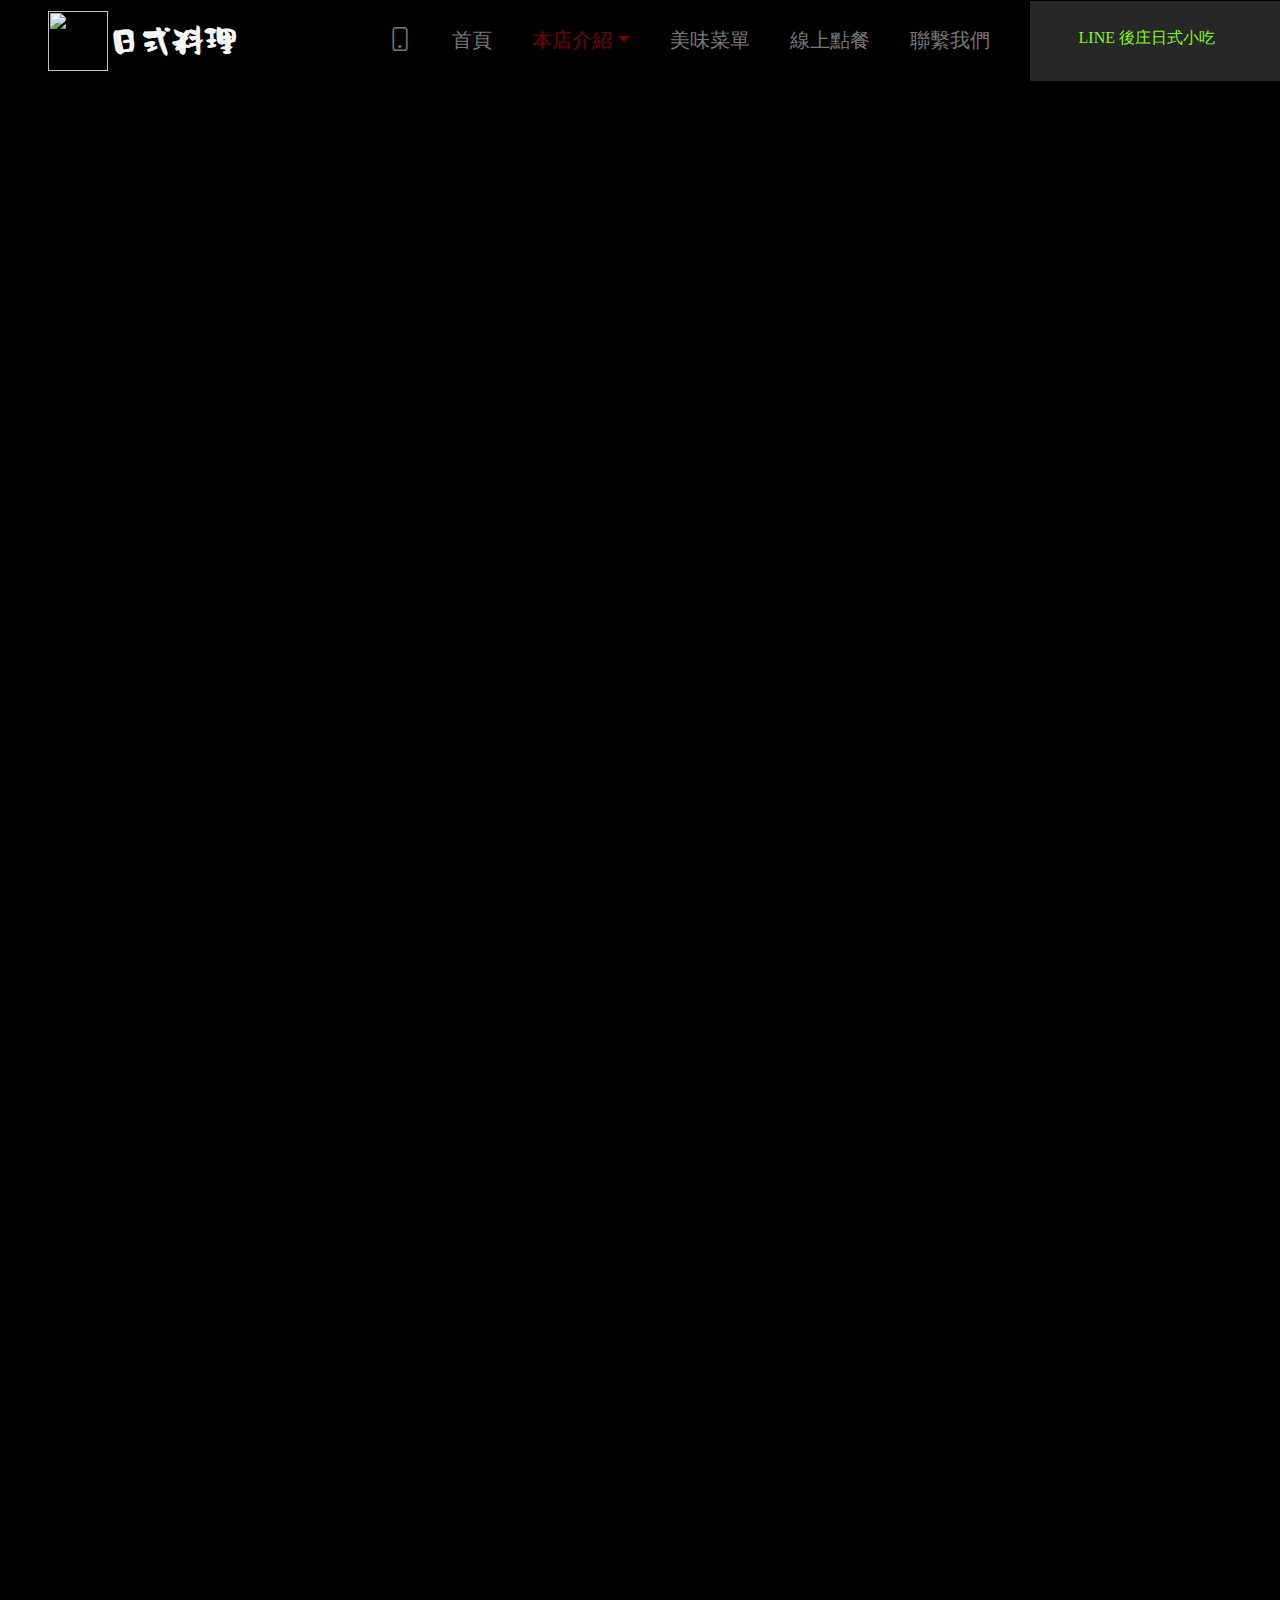
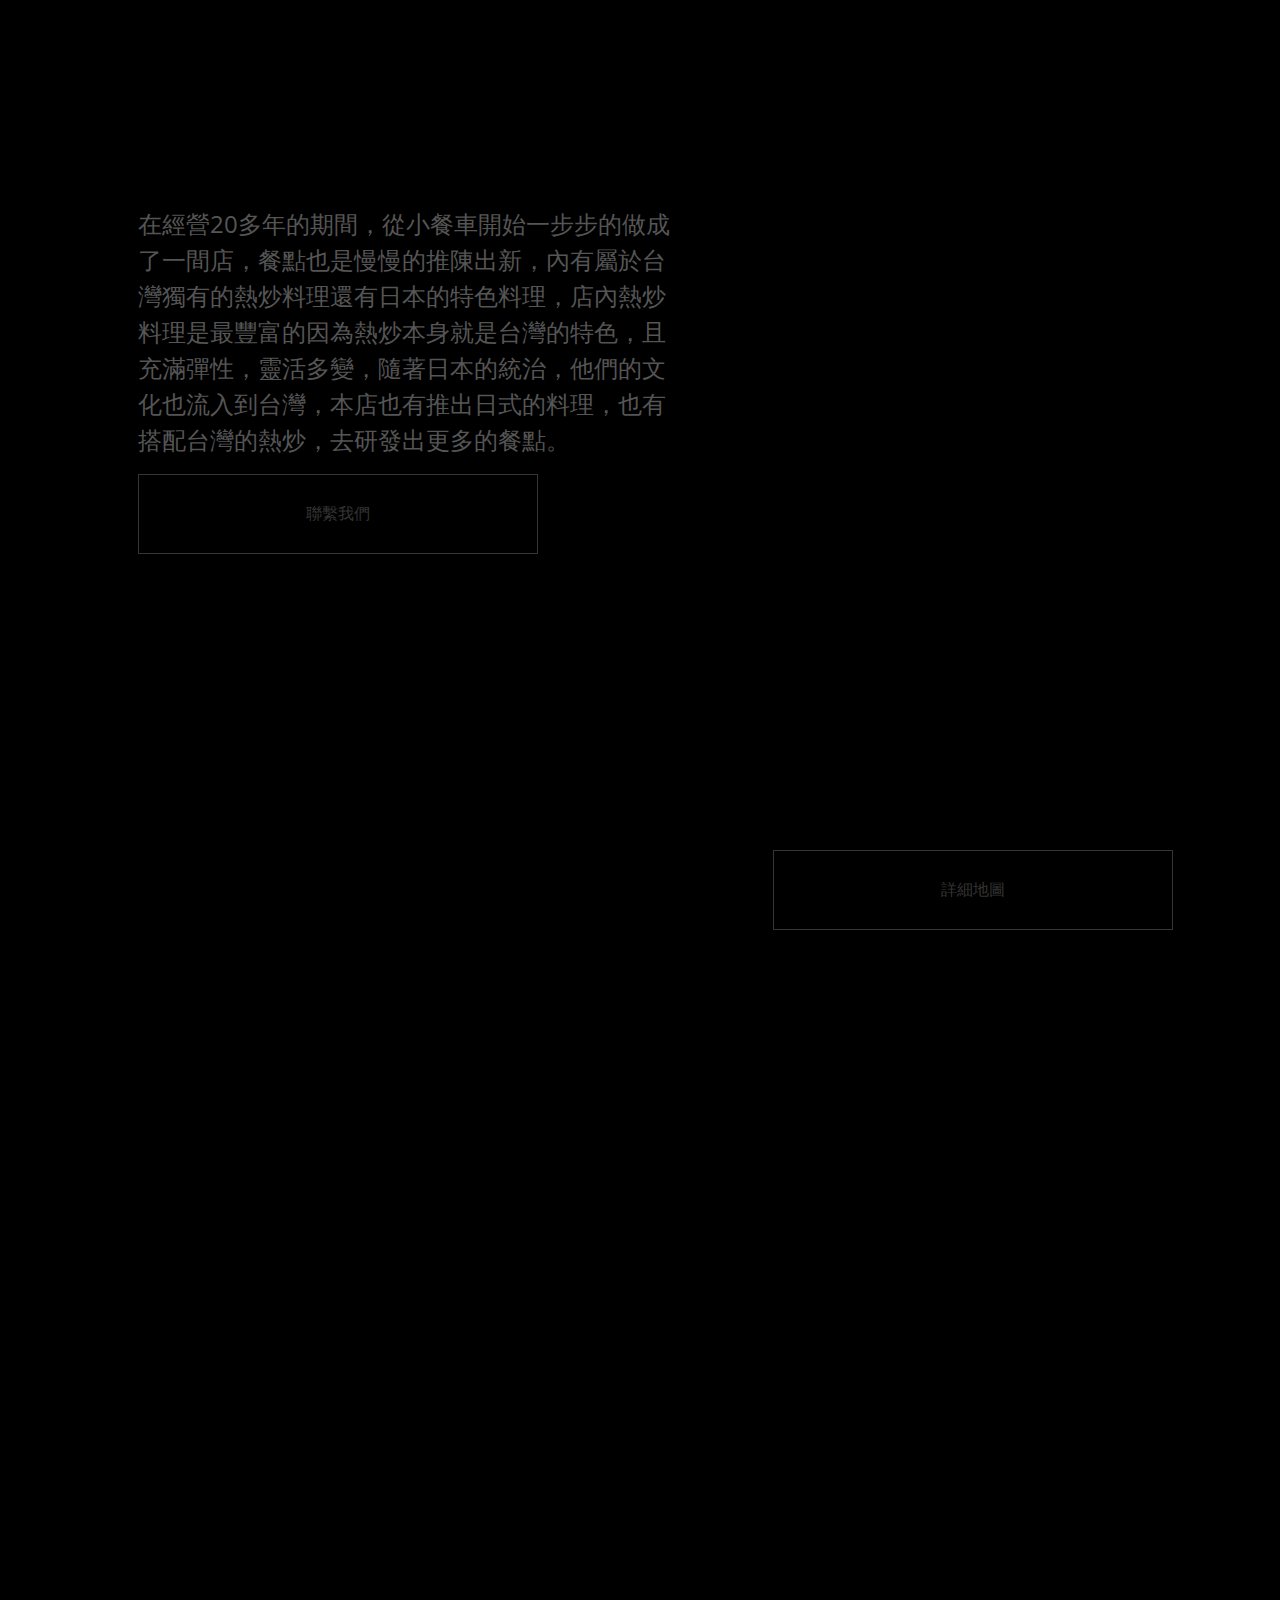
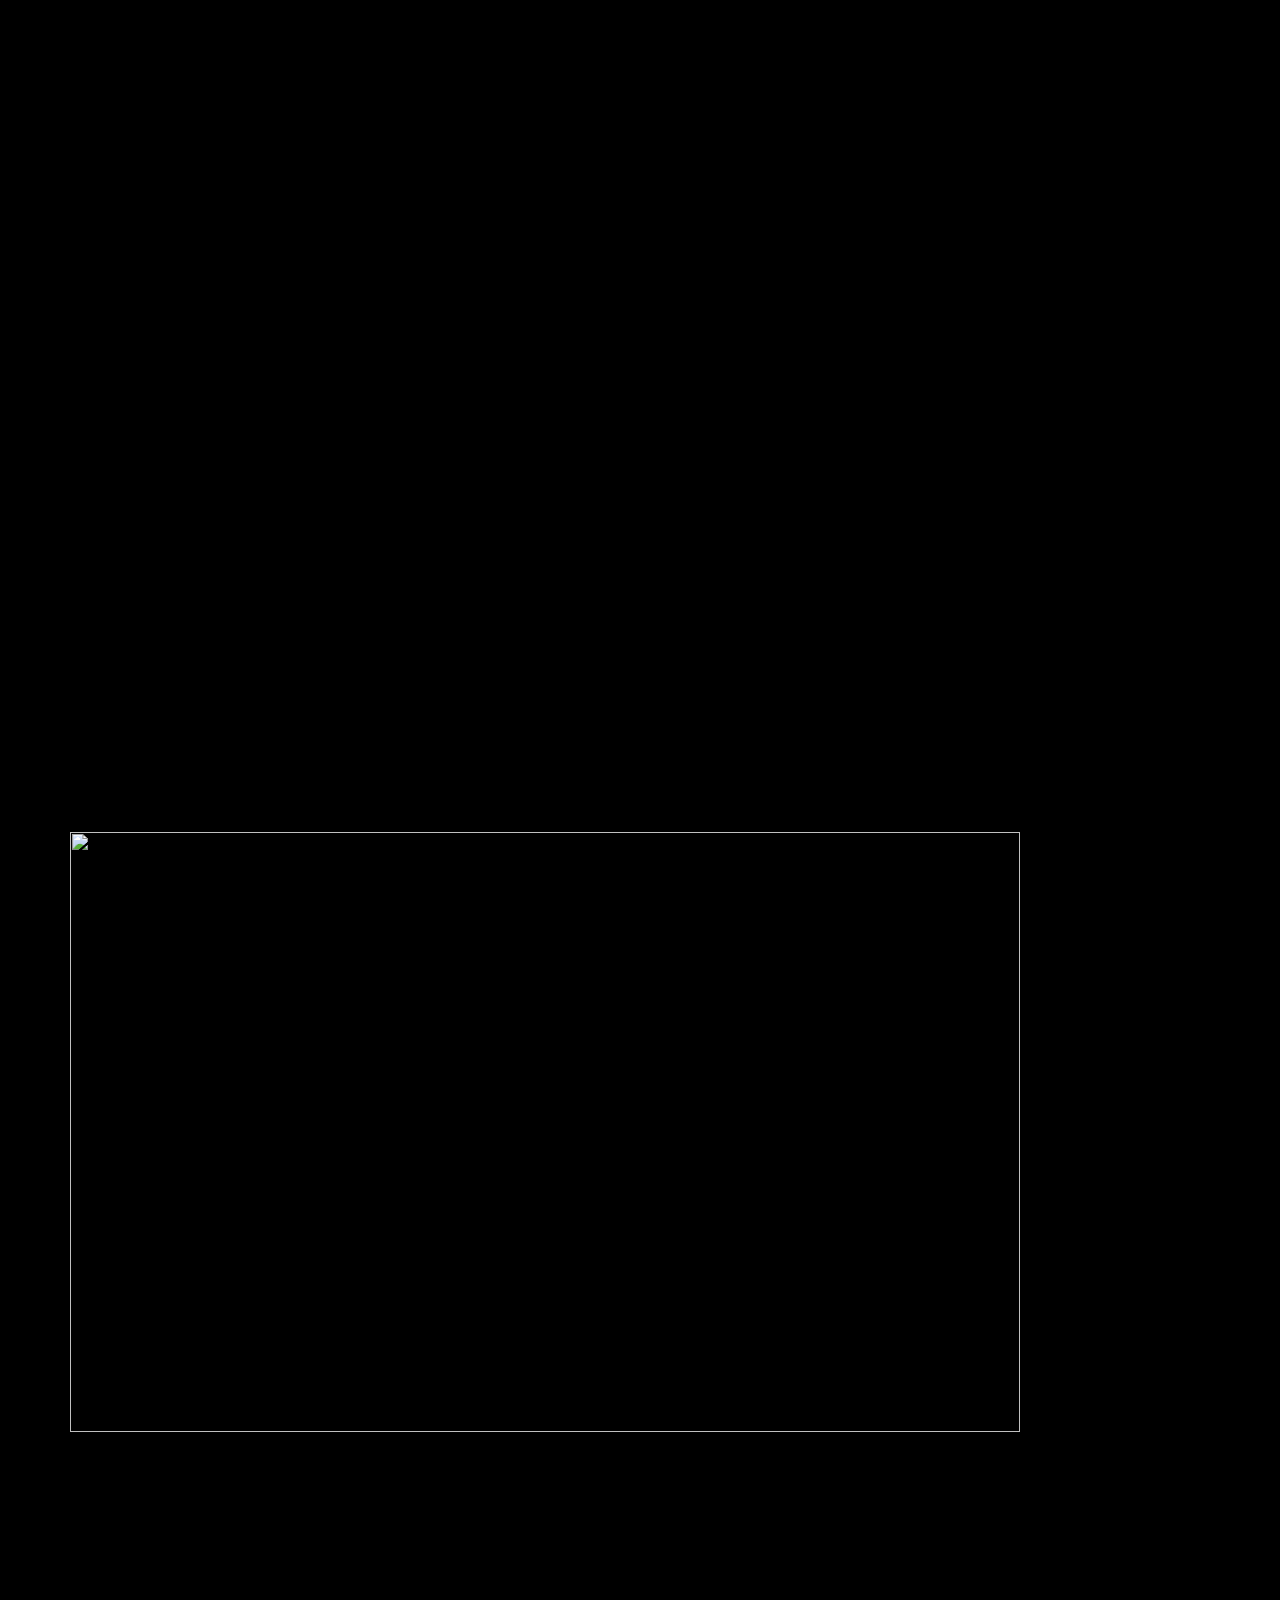
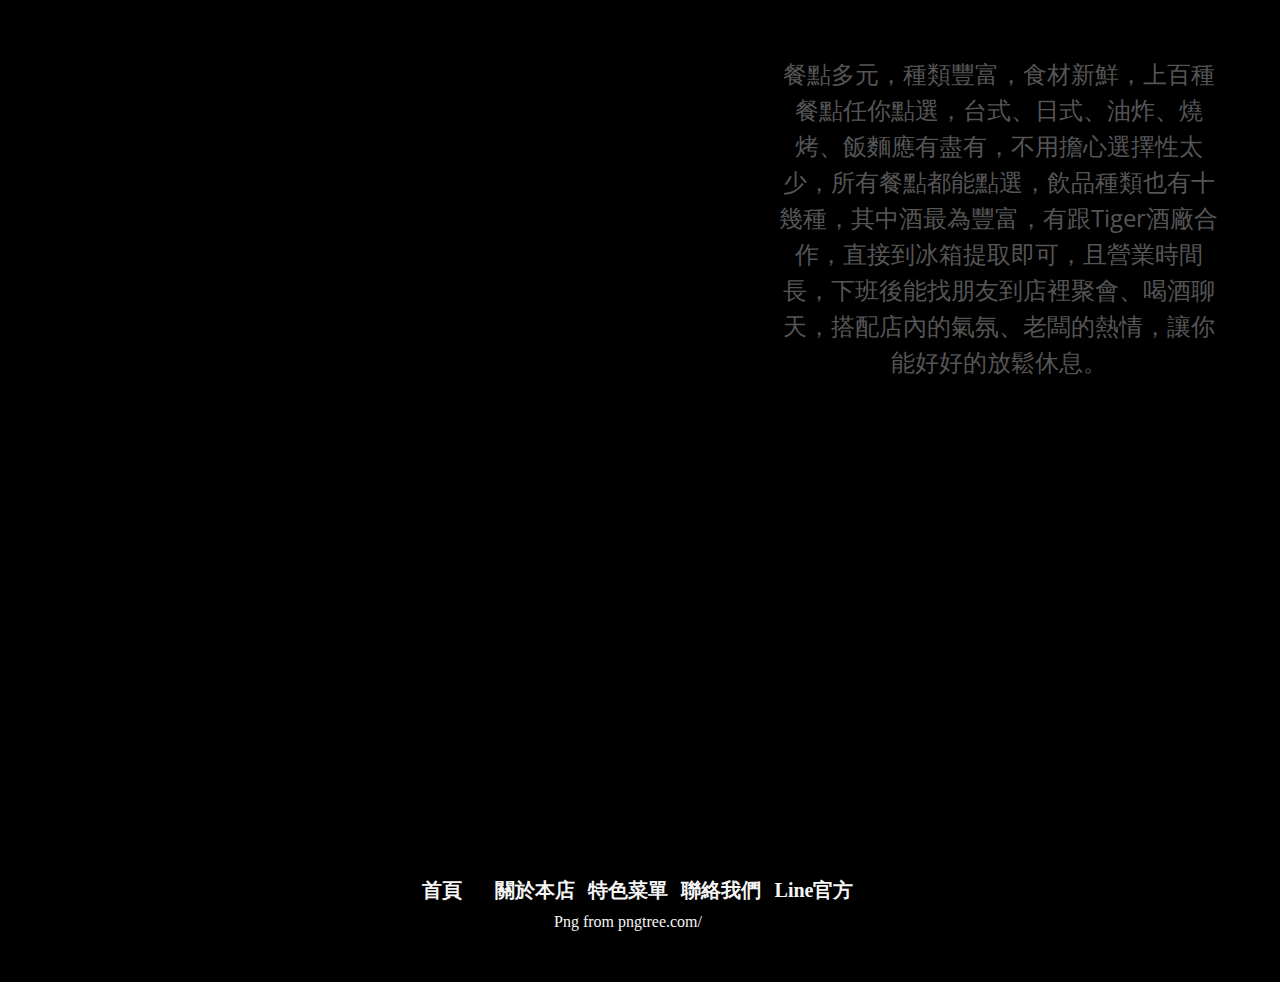
==== about.html @ 76f4bc2b "Add files via upload" ====
<!DOCTYPE html>
<html lang="en">

<head>
    <meta charset="utf-8">
    <title>後庄日式料理</title>
    <meta content="width=device-width, initial-scale=1.0" name="viewport">
    <meta content="" name="keywords">
    <meta content="" name="description">

    <!-- Google Web Fonts -->
    <link rel="preconnect" href="https://fonts.googleapis.com">
    <link rel="preconnect" href="https://fonts.gstatic.com" crossorigin>
    <link
        href="https://fonts.googleapis.com/css2?family=Open+Sans:wght@400;500&family=Roboto:wght@500;700;900&display=swap"
        rel="stylesheet">

    <!-- Icon Font Stylesheet -->
    <link href="https://cdn.jsdelivr.net/npm/bootstrap-icons@1.4.1/font/bootstrap-icons.css" rel="stylesheet">
    <link href="https://unpkg.com/aos@2.3.1/dist/aos.css" rel="stylesheet">

    <!-- Libraries Stylesheet -->
    <link href="lib/animate/animate.min.css" rel="stylesheet">
    <link href="lib/owlcarousel/assets/owl.carousel.min.css" rel="stylesheet">
    <link href="lib/lightbox/css/lightbox.min.css" rel="stylesheet">

    <!-- Customized Bootstrap Stylesheet -->
    <link href="css/bootstrap.min.css" rel="stylesheet">

    <!-- Template Stylesheet -->
    <link href="css/style.css" rel="stylesheet">
</head>

<body class="bg-dark">
    <!-- Spinner Start -->

    <nav class="navbar navbar-expand-lg bg-dark navbar-light sticky-top p-0 animate__animated animate__fadeIn"
        style="position: sticky; top: 0; z-index:999;  width: 100%;">
        <a href="index.html" class="navbar-brand d-flex align-items-center px-4 px-lg-5">
            <img class="logo" src="img/logo.PNG" alt="">
            <h2 class="m-0 text-light izfont">日式料理</h2>
        </a>
        <button type="button" class="navbar-toggler me-4" data-bs-toggle="collapse" data-bs-target="#navbarCollapse">
            <span class="navbar-toggler-icon"></span>
        </button>
        <div class="collapse navbar-collapse" id="navbarCollapse">
            <div class="navbar-nav ms-auto p-4 p-lg-0">
                <a href="javascript://"
                    onclick="window.open('about.html','_blank','top=100,left=200,width=390,height=700')"
                    class="nav-item nav-link phone-fonts" style="font-size: 1.5rem; margin-top: -4px;"><i
                        class="bi bi-phone"></i></a>
                <a href="index.html" class=" nav-link offont">首頁</a>
                <div class="nav-item dropdown">
                    <a href="about.html" class="nav-link active dropdown-toggle offont"
                        data-bs-toggle="dropdown">本店介紹</a>
                    <div class="dropdown-menu fade-up m-0">
                        <a href="#history" class="dropdown-item  offont">歷史/時間</a>
                        <hr>
                        <a href="#discribe" class="dropdown-item  offont">本店介紹</a>
                    </div>
                </div>
                <a href="food.html" class="nav-link offont">美味菜單</a>
                <a href="olmenu.html" class="nav-item nav-link offont">線上點餐</a>
                <a href="contact.html" class="nav-link offont">聯繫我們</a>
            </div>
            <a target="_blank" href="https://liff.line.me/1645278921-kWRPP32q/?acco untId=495uwaus"
                class="btn btn-primary py-4 px-lg-5 d-none d-lg-block offont" style="color: chartreuse;">LINE 後庄日式小吃<i
                    class="fa fa-arrow-right ms-3" style="color: chartreuse;"></i></a>
        </div>
    </nav>
    <!-- Page Header End -->
    <!-- Page Header Start -->
    <div class="container-fluid page-header animate__animated animate__fadeIn"
        style="background-image:    url(img/a-bg.png); background-attachment: fixed; height: 100vh;">
        <div class="container col-12 ">
            <div class="row con-logo justify-content-center">
                <img class="col-12 animate__animated animate__fadeIn animate__delay-1s toplogo" src="img/a-logo.png"
                    alt="">
            </div>
        </div>
    </div>
    <!-- Page Header End -->


    <div class="container-fluid col-12 a-bg1 " id="history">
        <div class="col-4 position-relative">
            <h1 class="text-light offont a-sec1" data-aos="fade-up" data-aos-delay="00" data-aos-duration="1000">歷史/地理
            </h1>
            <img src="img/sec2-h2.png" class="a-img1" alt="" data-aos="fade-up" data-aos-delay="400"
                data-aos-duration="1000">
        </div>
    </div>
    <div class="container-fluid col-12 a-bg0">
        <div class="container-fluid a-box1">
            <div class="col-lg-5 col-md-12 ">
                <img class="position-relative a-sec2" src="img/sec3-h3.png" alt="">
                <div class="boxset">
                    <p class="a-p1 ">
                        在經營20多年的期間，從小餐車開始一步步的做成了一間店，餐點也是慢慢的推陳出新，內有屬於台灣獨有的熱炒料理還有日本的特色料理，店內熱炒料理是最豐富的因為熱炒本身就是台灣的特色，且充滿彈性，靈活多變，隨著日本的統治，他們的文化也流入到台灣，本店也有推出日式的料理，也有搭配台灣的熱炒，去研發出更多的餐點。
                    </p>
                </div>
                <div class="a-btn1 ">
                    <a class="btn btn-outline-dark py-2" href="contact.html">聯繫我們</a>
                </div>
            </div>
            <div class=" col-lg-7 col-md-12 ">
                <div class="boxset">
                    <img class="a-img2 " src="img/sec3-img.jpg" alt="">
                </div>
            </div>
        </div>
        <div class="container-fluid col-lg-10 d-lg-flex a-box2">
            <div class="col-lg-7 col-md-12 ">
                <iframe class="a-map"
                    src="https://www.google.com/maps/embed?pb=!1m18!1m12!1m3!1d3660.1936957942753!2d120.45808761471329!3d23.453476684736486!2m3!1f0!2f0!3f0!3m2!1i1024!2i768!4f13.1!3m3!1m2!1s0x346e946d1898ee67%3A0xe53183abf080f490!2z5b6M5bqE5rW36a6u5pel5byP5bCP5ZCD!5e0!3m2!1szh-TW!2stw!4v1647160471283!5m2!1szh-TW!2stw"
                    frameborder="0" allowfullscreen="" aria-hidden="false" tabindex="0"></iframe>
            </div>
            <div class="col-lg-4 col-md-12 px-lg-5 ">
                <img class="position-relative a-sec3" src="img/sec4-0-h2.png" alt="">
                <img class="position-relative a-img3 py-lg-5  py-md-2" src="img/sec4-item.png" alt="">
                <div class="a-btn1">
                    <a class="btn btn-outline-dark py-2" target="_blank"
                        href="https://www.google.com/maps?ll=23.449319,120.447328&z=17&t=m&hl=zh-TW&gl=TW&mapclient=embed&cid=16515126083041948816">詳細地圖</a>
                </div>
            </div>
        </div>
    </div>
    <div class="container-fluid a-bg2" id="discribe">
        <div class="col-4 position-relative">
            <h1 class="text-light offont a-sec1" data-aos="fade-up" data-aos-delay="00" data-aos-duration="1000">本店介紹
            </h1>
            <img src="img/sec4-h2.png" class="a-img1" data-aos="fade-up" data-aos-delay="400" data-aos-duration="1000">
        </div>
    </div>
    <center>
        <div class="container-fluid col-12 a-bg01">
            <div class="container  d-flex a-box3">
                <div class="col-10  d-flex" align="center">
                    <img class="col-7 a-img4" src="img/14850.jpg" alt="">
                    <img class="col-2 a-sec4" src="img/sec5-h2.png" alt="">
                </div>
            </div>
            <div class="container-fluid col-lg-12 justify-content-center  a-box4 ">
                <div class="col-lg-7 col-md-12">
                    <div class="boxset">
                        <img class="a-img5" src="img/sec3-img-2.jpg" alt="">
                    </div>
                </div>
                <div class="col-lg-5 col-md-12 ">
                    <img class=" position-relative a-sec5" src="img/sec6-h2.png" alt="">
                    <p class=" position-relative a-p2">
                        餐點多元，種類豐富，食材新鮮，上百種餐點任你點選，台式、日式、油炸、燒烤、飯麵應有盡有，不用擔心選擇性太少，所有餐點都能點選，飲品種類也有十幾種，其中酒最為豐富，有跟Tiger酒廠合作，直接到冰箱提取即可，且營業時間長，下班後能找朋友到店裡聚會、喝酒聊天，搭配店內的氣氛、老闆的熱情，讓你能好好的放鬆休息。
                    </p>
                </div>
            </div>
        </div>
    </center>
    <!-- Team End -->


    <!-- Footer Start -->
    <div class="container-fluid  bg-dark">
        <div class="container py-5 ">
            <div class="col-lg-12 row justify-content-center">
                <img class="pb-5 " src="img/footerlogo.png" style="width:300px;" alt="">
                <div class="footer-text g-0">
                    <h1 class="text-center offont col-lg-2" style="font-size:1.25rem"><a class="text-light"
                            href="index.html">首頁</a>
                    </h1>
                    <h1 class="text-center offont col-lg-2" style="font-size:1.25rem"><a class="text-light"
                            href="index.html">關於本店</a>
                    </h1>
                    <h1 class="text-center offont col-lg-2" style="font-size:1.25rem"><a class="text-light"
                            href="index.html">特色菜單</a>
                    </h1>
                    <h1 class="text-center offont col-lg-2" style="font-size:1.25rem"><a class="text-light"
                            href="index.html">聯絡我們</a>
                    </h1>
                    <h1 class="text-center offont col-lg-2" style="font-size:1.25rem"><a class="text-light"
                            href="index.html">Line官方</a></h1>
                </div>
                <a class="text-center text-light offont" href='https://pngtree.com/'>Png from pngtree.com/</a>
            </div>
        </div>
    </div>
    </div>
    <!-- Footer End -->


    <!-- Back to Top -->


    <!-- JavaScript Libraries -->
    <script src="https://code.jquery.com/jquery-3.4.1.min.js"></script>
    <script src="https://cdn.jsdelivr.net/npm/bootstrap@5.0.0/dist/js/bootstrap.bundle.min.js"></script>
    <script src="lib/wow/wow.min.js"></script>
    <script src="lib/easing/easing.min.js"></script>
    <script src="lib/waypoints/waypoints.min.js"></script>
    <script src="lib/counterup/counterup.min.js"></script>
    <script src="lib/owlcarousel/owl.carousel.min.js"></script>
    <script src="lib/isotope/isotope.pkgd.min.js"></script>
    <script src="lib/lightbox/js/lightbox.min.js"></script>
    <script src="https://unpkg.com/aos@2.3.1/dist/aos.js"></script>

    <!-- Template Javascript -->
    <script>
        AOS.init();
    </script>
    <script src="js/main.js"></script>
    </div>
</body>

</html>
---- css/style.css ----
/* Font **/

.offont {
    font-family: 'otsutome';
}

.izfont {
    font-family: 'izakaya';
}

.syfont {
    font-family: 'siyuan';
}


@font-face {
    font-family: 'otsutome';
    src: url(../font/OtsutomeFont_Ver3.ttf);
}

@font-face {
    font-family: 'izakaya';
    src: url(../font/Izakaya.ttf);
}

@font-face {
    font-family: 'siyuan';
    src: url(/font/NotoSerifTC-Bold.otf);
}

.toplogo{
    width: 350px;
}

.discribe {
    font-size: larger;
}


/* Template CSS **/


:root {
    --primary: #955807;
    --light: #ffffff;
    --dark: #000000;
    --darkred: #760101;
    --red: #d10000;
    --gray: #777777;
    --lightgray: #cacaca;
}

.fw-medium {
    font-weight: 500 !important;
}

.fw-bold {
    font-weight: 700 !important;
}

.fw-black {
    font-weight: 900 !important;
}

/* meals */
.fooditem{
    margin: 8px 5px;
    border-radius: 25px;
    box-shadow: 5px 5px 5px;
    width: 250px;
    height: 90px;
    background-color: #3a3a3a;
}
.meals{
    display: flex;
    justify-content: space-around;
    padding: 8px 5px 0 5px;
}
.btnitem{
    justify-content: center;
}
/*** logo ***/

.logo {
    width: 60px;
    height: 60px;
}
.con-logo{
    padding: 200px;
}

@media (max-width:992px) {
    .con-logo{
        padding:100px 0;
    }
    .toplogo{
        width: 250px;
    }
    
}


/*** Navbar ***/
.btn{
    padding: 0;
}


.navbar-light .navbar-nav .nav-link {
    margin-right: 40px;
    padding: 25px 0;
    color: #FFFFFF;
    font-size: 20px;
    font-weight: 500;
    text-transform: uppercase;
    outline: none;
}

.navbar-light .navbar-nav .nav-link:hover,
.navbar-light .navbar-nav .nav-link.active {
    color: var(--darkred);
}

@media (max-width: 991.98px) {
    .navbar-light .navbar-nav .nav-link {
        margin-right: 0;
        padding: 10px 0;
    }

    .navbar-light .navbar-nav {
        border-top: 1px solid #EEEEEE;
    }
}

.navbar-light .navbar-brand,
.navbar-light a.btn {
    height: 80px;
    z-index: 999999999;
}

.navbar-light .navbar-nav .nav-link {
    color: var(--gray);
    font-weight: 500;
}

.navbar-light.sticky-top {
    top: -100px;
    transition: .5s;
}

@media (min-width: 992px) {
    .navbar .nav-item .dropdown-menu {
        display: block;
        border: none;
        margin-top: 0;
        top: 150%;
        opacity: 0;
        visibility: hidden;
        transition: .5s;
    }

    .navbar .nav-item:hover .dropdown-menu {
        top: 100%;
        visibility: visible;
        transition: .5s;
        opacity: 1;
    }
}


/*** Header ***/

.page-header {
    background: linear-gradient(rgba(53, 53, 53, .7), rgba(53, 53, 53, .7)), url(..img/carousel-1.jpg) center center no-repeat;
    background-size: cover;
}

.breadcrumb-item+.breadcrumb-item::before {
    color: var(--light);
}


/*** Section Title ***/


.section-title.text-start h1 {
    padding-left: 0;
}

.i-secbg1{
    min-height:600px; 
    background-image: url(../img/about00.png);
    background-size: cover;
    background-attachment: fixed;
}
.i-h1{
    font-size: 7rem;
}

.i-sec-h1-1{
    position: absolute;
    bottom: -1000px;
    right: 50%;
    font-size: 25px; 
    width: 600px;
}

.i-sec-h1-2{
    position: absolute; bottom: -1600px; right: 0px; font-size: 25px; width: 600px;
}

.i-box1{
   width: 600px; 
   height: 400px;
   position: absolute;
   bottom: 9%; left: 15%;
}

.i-img-bg{
    width: 600px;
    position: absolute;
    bottom: -1400px;
    right: 0%;
}

.i-box2{
    width: 650px;
    position: absolute;
    top: -5%;
    left: 10%;
}
.i-p1 >h2{
    font-size:1.5rem;
    width: 600px;
}
.i-img-2{
    width: 500px;
    position: absolute;
    bottom: -1800px;
    left: 0%;
}

.i-img-bg1{
    width: 600px;  position: absolute; bottom: -1800px; left: -10%;
}
.newsbox{
    margin-right: 50px;
}
.i-linep{
    font-size: 25px;
}

/*** index ***/
@media (max-width: 992px) {
    #menu {
        background-color: #000000;
        background-image: url(../img/menu.png);
        background-position: center;
        background-repeat: no-repeat;
        height: 1800px;
    }
    .newsbox{
        margin-right:10px;
    }
    .i-h1{
        font-size: 4rem;
    }
    .i-sec-h1-1{
        position: absolute;
        bottom: -1000px;
        font-size: 18px; 
        width:280px;
        right: 0px;
    }

    .i-sec-h1-2{
        position: absolute; bottom: -1350px; right: 0px; font-size: 18px; width: 600px;
    }
    .i-img-bg{
        width: 600px;
        position: absolute;
        bottom: -1200px;
        right: 0%;
    }
    
    .i-box1{
        width: 400px;
        height: 200px;
        position: absolute; 
        top: 22%; left: 0%;
    }
    .i-box2{
        width: 400px;
        height: 200px;
        position: absolute; 
        top: -5%; left: 0%;
    }
    .i-secbg1{
        min-height:300px; 
        background-image: url(../img/about00.png);
        background-size: cover;
        background-attachment: fixed;
    }
    .i-p1  {
        text-align: center;
    }

    .i-linep{
        font-size: 18px;
    }

.i-img-bg1{
    width: 600px;  position: absolute; bottom: -1700px; left: -10%;
}

    .i-img-2{
        width: 500px;
        position: absolute;
        bottom: -1700px;
        left: 0%;
    }
    

    .i-p1 >h2 {
        font-size:1rem;
        line-height: 30px;
        width: 310px;;
    }
}

@media (min-width: 992px) {
    .container.about {
        max-width: 100% !important;
    }

    .about-text {
        padding-right: calc(((100% - 960px) / 2) + .75rem);
    }
}

@media (min-width: 1200px) {
    .about-text {
        padding-right: calc(((100% - 1140px) / 2) + .75rem);
    }
}

@media (min-width: 1400px) {
    .about-text {
        padding-right: calc(((100% - 1320px) / 2) + .75rem);
    }
}


/* linerobot */

.linelogo {
    width: 200px;
    height: 200px;
    border-radius: 40px;
    position: absolute;
    top: 50%;
    left: 40%;
}

@media (max-width: 992px) {
    .linelogo {
        width: 200px;
        height: 200px;
        border-radius: 40px;
        position: absolute;
        top: 40%;
        left: 20%;
    }
}


/*** Service ***/

#menu {
    background-color: #000000;
    background-image: url(../img/menu.png);
    background-position: center;
    background-repeat: no-repeat;
    height: 2000px;
}

.service-item img {
    transition: .5s;
}

.service-item:hover img {
    transform: scale(1.1);
}
.newscard{
       width: 250px; 
}

@media (max-width:992px) {
    img.pmenu {
        width: 40%;
    }
}


/*** Feature ***/

@media (min-width: 992px) {
    .container.feature {
        max-width: 100% !important;
        
    }


    @media (min-width: 1200px) {
        .feature-text {
            padding-left: calc(((100% - 1140px) / 2) + .75rem);
        }
    }

    @media (min-width: 1400px) {
        .feature-text {
            padding-left: calc(((100% - 1320px) / 2) + .75rem);
        }
    }

    /* NEWS */


    .btn >img {
        /* background-color: #ffffff;
    border-radius: 20px; */
        box-shadow: 5px 5px 10px #000;
        opacity: 50%;
        transition-duration: .4s;

    }

    .btn >img:hover {
        opacity: 100%;
        /* background-color: rgb(49, 49, 49); */
    }

    /*** Contact ***/

    @media (min-width: 992px) {
        .container.contact {
            max-width: 100% !important;
        }

        .contact-text {
            padding-left: calc(((100% - 960px) / 2) + .75rem);
        }
    }

    @media (min-width: 1200px) {
        .contact-text {
            padding-left: calc(((100% - 1140px) / 2) + .75rem);
        }
    }

    @media (min-width: 1400px) {
        .contact-text {
            padding-left: calc(((100% - 1320px) / 2) + .75rem);
        }
    }


    /*** Footer ***/

    .footer {
        background: black center center no-repeat;
        background-size: cover;
    }

    .footer .btn.btn-social {
        margin-right: 5px;
        width: 35px;
        height: 35px;
        display: flex;
        align-items: center;
        justify-content: center;
        color: var(--light);
        border: 1px solid #FFFFFF;
        transition: .3s;
    }

    .footer-text{
        display:flex;
        justify-content:center;
        padding:0 25%;
    }
    .footer-text >h1{
        color: rgb(255, 255, 255);
    }

    .footer .btn.btn-social:hover {
        color: var(--primary);
    }

    .footer .btn.btn-link {
        display: block;
        margin-bottom: 5px;
        padding: 0;
        text-align: left;
        color: #FFFFFF;
        font-size: 15px;
        font-weight: normal;
        text-transform: capitalize;
        transition: .3s;
    }

    .footer .btn.btn-link::before {
        position: relative;
        content: "\f105";
        font-family: "Font Awesome 5 Free";
        font-weight: 900;
        margin-right: 10px;
    }

    .footer .btn.btn-link:hover {
        color: var(--darkred);
        letter-spacing: 1px;
        box-shadow: none;
    }

    .footer .copyright {
        padding: 25px 0;
        font-size: 15px;
        border-top: 1px solid rgba(256, 256, 256, .1);
    }

    .footer .copyright a {
        color: var(--light);
    }

    .footer .copyright a:hover {
        color: var(--primary);
    }

    .center {
        display: block;
        margin-left: auto;
        margin-right: auto;
        width: 100%;
    }

    
}
/*** 線上點餐***/
.cartline{
    position: fixed;
    bottom: 0px;
    z-index: 999;
    width: 100%;
    height: 80px;
    background-color: #760101;
}
 
.sendbtn{
    border-radius: 5px;
    width: 20%;
    height: 65px;
    font-size: 1.25rem;
    margin: 8px 10px 5px 10px;
}
.tablebox, .phonebox{
    padding: 10px 0;
    justify-content: flex-end;
}
.tablebox >h1{
    margin: 10px  ;
}
.m-h1-1{
    font-size: 6rem;
}
.phonebox >h1{
    line-height: 60px;
    margin:2px  ;
}
.table_number,.phone_number{
    text-align:center;
    font-size: 1.25rem;
    margin: 5px 10px 5px 0;
    border: 0px;
    width: 60%;
    height: 50px;
    border-radius: 5px;
}

.menuamoubt {
    width: 80px;
    height: 35px;
    background-color: white;
    border-radius: 10px;
    text-align: center;
    font-size: 1.5rem;
}

.buybtn {
    width: 30px;
    height: 30px;
    background-color: #760101;
    border: none;
    border-radius: 25px;
    box-shadow: 0px 0px 4px rgb(175, 175, 175);
    margin: 0 10px;
}
@media (max-width:992px) {
    .m-h1-1{
        font-size: 4rem;
    }
    body{
        width: 100%;
    }
    .tablebox >h1{
        font-size: 1.8rem;
        margin:  12px 10px ;
    }
    .phonebox >h1{
        font-size: 1.8rem;
        margin:0px 6px ;
        padding: 0%;
        line-height: 35px;
    }
    .fooditem{
        display: flex;
        justify-content: space-between;
        margin: 8px 5px;
        border-radius: 25px;
        box-shadow: 5px 5px 5px;
        width: 400px;
        height: 70px;
        background-color: #3a3a3a;
    }
    .meals{
        display: flex;
        justify-content: flex-start;
        padding: 20px 5px 0 5px;
    }
    .table_number,.phone_number{
        text-align:center;
        font-size: 1.25rem;
        margin: 5px 10px 5px 0;
        border: 0px;
        width: 60%;
        height: 50px;
        border-radius: 5px;
    }
    
    .menuamoubt {
        width: 80px;
        height: 35px;
        background-color: white;
        border-radius: 10px;
        text-align: center;
        font-size: 1.5rem;
    }

    .buybtn {
        width: 30px;
        height: 30px;
        background-color: #760101;
        border: none;
        border-radius: 25px;
        margin: 0 10px;
    }
    .btnitem{
        margin: 20px  0 ;
    }
     
    .sendbtn{
        border-radius: 5px;
        width: 20%;
        height: 65px;
        font-size: 1.25rem;
        margin: 8px 10px 5px 10px;
    }
    
}
    

/* 本店介紹 */
.disc1{
    position: relative;
    top: 90px;
    left: 0;
    width: 325px;
}
.disc2{
    position: relative;
    left: -100px;
    top: 90px;
    width: 900px;
}

img.aboutpic1{
    margin-top:-30px;
    width: 900px;
    height: 600px;
}

img.aboutpic2{
    position: relative;
    bottom: 100px;
}


@media (max-width:992px) {
    .disc2{
        width: 200px;
    }
    
    img.aboutpic1{
        margin-top:-20px;
        width: 30px;
    }
}


/* about */
.a-bg0{
    background-image: url(../img/graymarble.png); height:1700px; width: 100%;
}
.a-bg01{
    background-image: url(../img/graymarble.png); height:1700px; width: 100%;
}
.a-bg1{
    background-image:url(../img/sec2-bg.jpg) ;height:600px;
}
.a-bg2{
    background-image:url(../img/sec3-bg.jpg) ;height:600px;
}
.a-sec1{
    font-size: 8rem; width: 600px; position: absolute; left:400px; top: 210px;}

.a-img1{
    position: absolute;
    left: 1200px;
    top: -120px;
}
.a-box1{
    display: flex;
    justify-content: center;
    padding: 200px 10% 0 10%;
}
.a-box4{
    display: flex;
    justify-content: center;
    padding: 200px 10% 0 10%;
}
.a-img5{
    width: 100%;
    
}
.a-box2{
    padding-top: 200px;
}
.a-box3{
    padding: 150px 0 0 0;
}
.a-sec2{
     width: 80%;   
}
.a-sec4{
    width:180px
    ;
}
.a-img2{
    width: 100%;
}
.a-img3{
    width: 120%;
}
.a-img4{
    width: 100%;
    height: 600px;
} 
.a-p1{
    width: 550px; font-size: 1.5rem;  
}
.a-p2{
    width: 450px; font-size: 1.5rem; position: absolute; top: 0px; left: 50px;
}
.a-map{
   object-fit: cover; width: 800px; height: 600px;
}
.a-btn1 >a{
    width: 400px;
    height: 80px;
    line-height: 60px;
}
@media (max-width:992px) {
    .a-bg0{
        background-image: url(../img/graymarble.png); height:1500px;;
    }
    .a-bg01{
        background-image: url(../img/graymarble.png); height:1000px;;
    }
    .boxset{
        display: flex;
        justify-content: center;
    }
    .a-sec1{
    font-size: 3rem; width: 300%; 
    position: absolute; 
    left:0px; top: 130px;
    }
    .a-img1{
        position: absolute;
        width: 100px;
        left: 250px;
        top: 20px;
    }
    .a-img4{
        width: 280px;
        height: 200px;
    }
    .a-sec4{
        width: 70px;
        height: 210px;
    }
    .a-bg1{
        background-image:url(../img/sec2-bg.jpg); height: 300px;
    }
    .a-bg2{
        background-image:url(../img/sec3-bg.jpg); height: 300px;
    }
    .a-box1{
        display:block;
        justify-content: center;
        align-items: center;
        padding: 50px 5% 0 5%;
    }
    .a-box2{
        padding-top: 80px;
    }
    .a-box3{
        padding-top: 100px;
    }
    .a-box4{
        display:block;
        justify-content: center;
        align-items: center;
        padding: 50px 5% 0 5%;
    }
    .a-sec2{
        width: 300px;   
    }
    .a-img2{
        width: 300px;
    }
    .a-img3{
        width: 100%;
    }
    .a-p1{
        width: 300px; font-size: 1rem;  
    }
    .a-btn1 >a{
        width: 300px;
        height: 60px;
        line-height: 40px;
        margin-bottom: 20px;
    }
    .a-btn1{
        display: flex;
        justify-content: center;
    }
    .a-map{
        object-fit: cover; width: 100%; height: 300px;
        display: flex;
        justify-content: center;
    }
    .a-sec3{
        width: 250px;  
    }
    .a-img5{
        width: 300px;
    }
    .a-sec5{
        margin-top: 20px;
        width: 300px;
        height: 120px; 
    }
    .a-p2{
        width: 300px; font-size: 1rem; top: 20px; left: 25px;
    }
}
/* food */
.f-h1-1{
    font-size: 8rem; width: 600px; position: absolute; right:10%; top: 25%;
}
.f-h1-2{
    font-size: 8rem; padding-top: 100px;
}
.f-img1{
    width: 450px; position: absolute; right:15%; top: 35%;
}
.f-box1{
    background-image: url(../img/f-bg1.png); height:800px ; width: 100%;
}
.f-box2{
    background-image: url(../img/f-bg2.png); height:600px ; width: 100%;
}
.f-box3{
    background-image: url(../img/graymarble.png); height:2300px ;
}
.f-box3-1{
    padding:150px 10% 0px 10%;
}
.f-box3-item{
    width: 100%; padding: 0% 5% 3% 5%; 
}
.item-width{
    width:25%;
}
@media (max-width:992px) {
    .f-h1-1{
        font-size: 4rem; width: 100%; position: absolute; top: 20%;  right:0%; text-align: center;
    }
    .f-h1-2{
        font-size: 4rem; padding-top: 50px;
    }
    .f-img1{
        width: 100%; position: absolute; right:0%; top: 25%;
    }
    .f-box1{
        background-image: url(../img/f-bg1.png); height:600px ; width: 100%;
    }
    .f-box2{
        background-image: url(../img/f-bg2.png); height:250px ; width: 100%;
    }
    .f-box3{
        background-image: url(../img/graymarble.png); height:600px ;
    }
    .f-box3-1{
        padding:5% 0% 0% 0%;
    }
    .f-box3-item{
        width: 100%; padding: 0%; 
    }
    
.item-width{
    width:50%;
}
/* contact */
.contact-box{
    width: 700px;
     height: 400px; 
     background-color: rgb(234, 234, 234)
    }  
    .line-contact{
        width:280px;
    }
    .tel-contact{
        width:280px;
    }
    .a-tel-contact{
        width: 90%;
    }
    
    @media (max-width:992px) {
        .contact-box{
            width: 400px;
             height: 300px; 
             background-color: rgb(234, 234, 234);
             display: table-column;
        }
    
        .contact-box >p{
            line-height:0;
        }
        .line-contact{
            width: 90%;
            
        }  
        .tel-contact{
            width: 100%;
        }
        .a-tel-contact{
            width: 90%;
        }
    }
}
.c-p {
    font-size: 1.5rem;
}
.c-h1-1{
    font-size: 7rem;
}
.c-h1-2{
    font-size: 7rem;
}
.c-map{
    width:100% ; height: 650px; object-fit: cover;
}
.c-img1{
    width: 600px; height: 550px;
}
.c-img2{
    margin-bottom: 5px;
    width: 75px;
    border-radius: 15px;
}
.c-logoset{
    padding-top: 200px;
}
.c-box{
    width:100%;
}
.footerlogo{
    width:300px;
}

.bttn >button{
    width: 100%;

}
@media (max-width:992px) {
    .newscard{
        width: 80px; 
    }
 
    .c-p {
        font-size: 1rem;
    }
    .c-h1-1{
        font-size: 4rem;
    }
    .c-h1-2{
        padding-top: 50px;
        font-size: 4rem;
    }
    .c-map{
        width:100% ; height: 400px; object-fit: cover;
    }
    .c-img1{
        width:95%;
        height: 350px;
    }
    .c-img2{
        margin: 0 5% 5px 5%;
        width: 45px;
        border-radius: 15px;
    }
    .c-box{
        padding-left: 25px;
        width:95vw;
    }
    .form-control {
        width: 100%;
    }
    .bttn >button{
        width: 100%;

    }
}
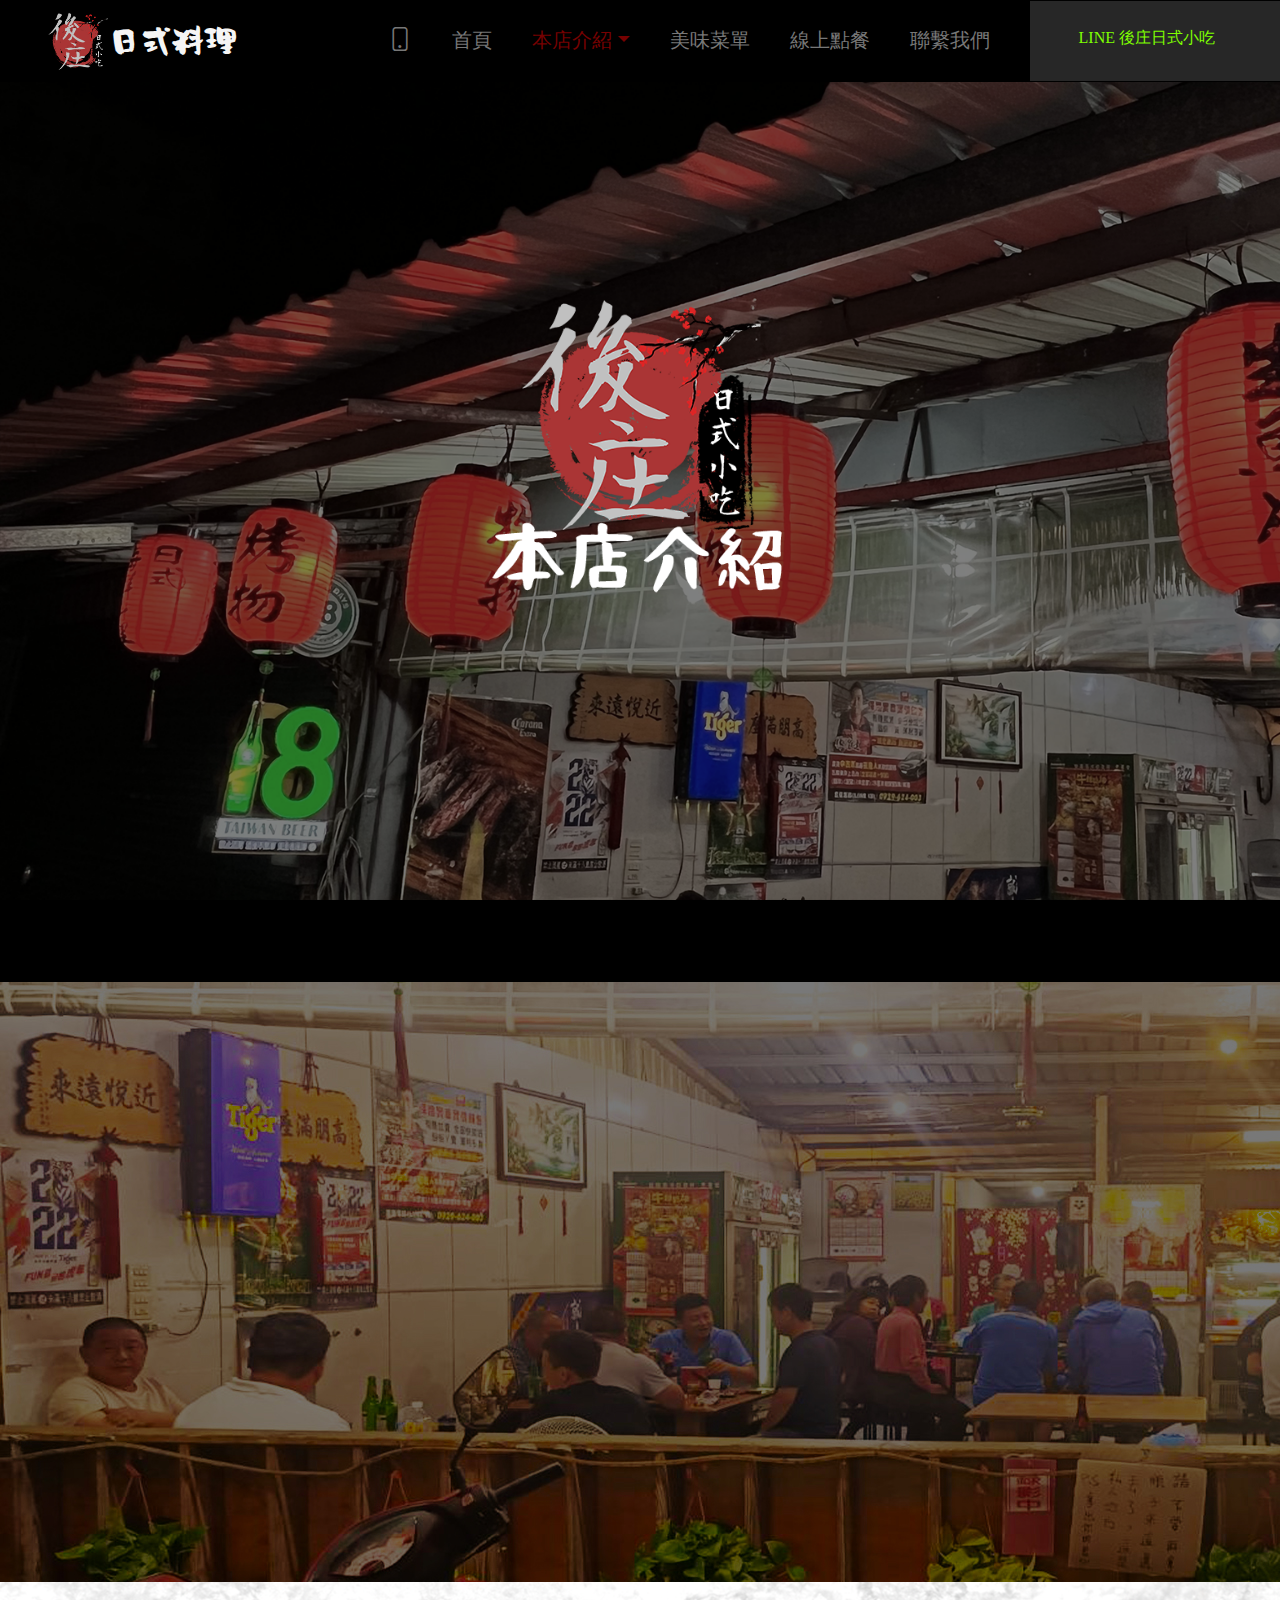
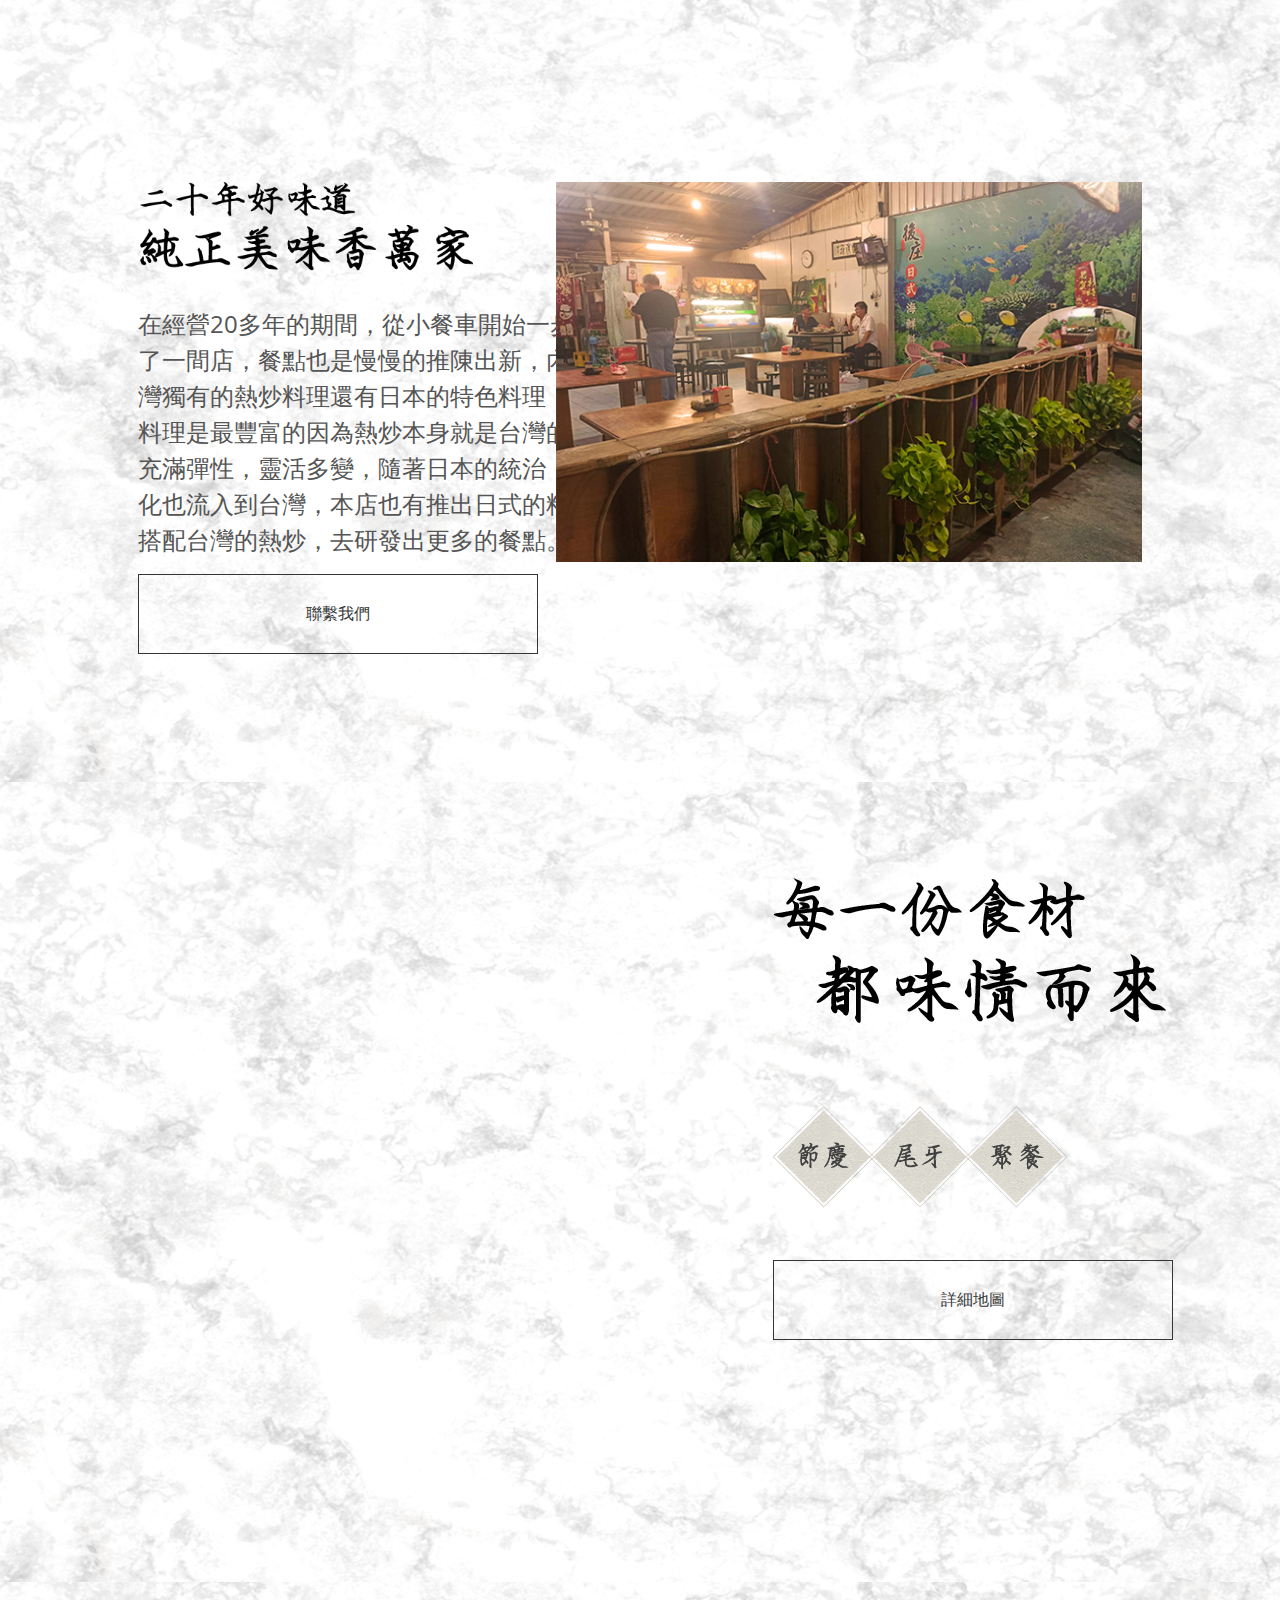
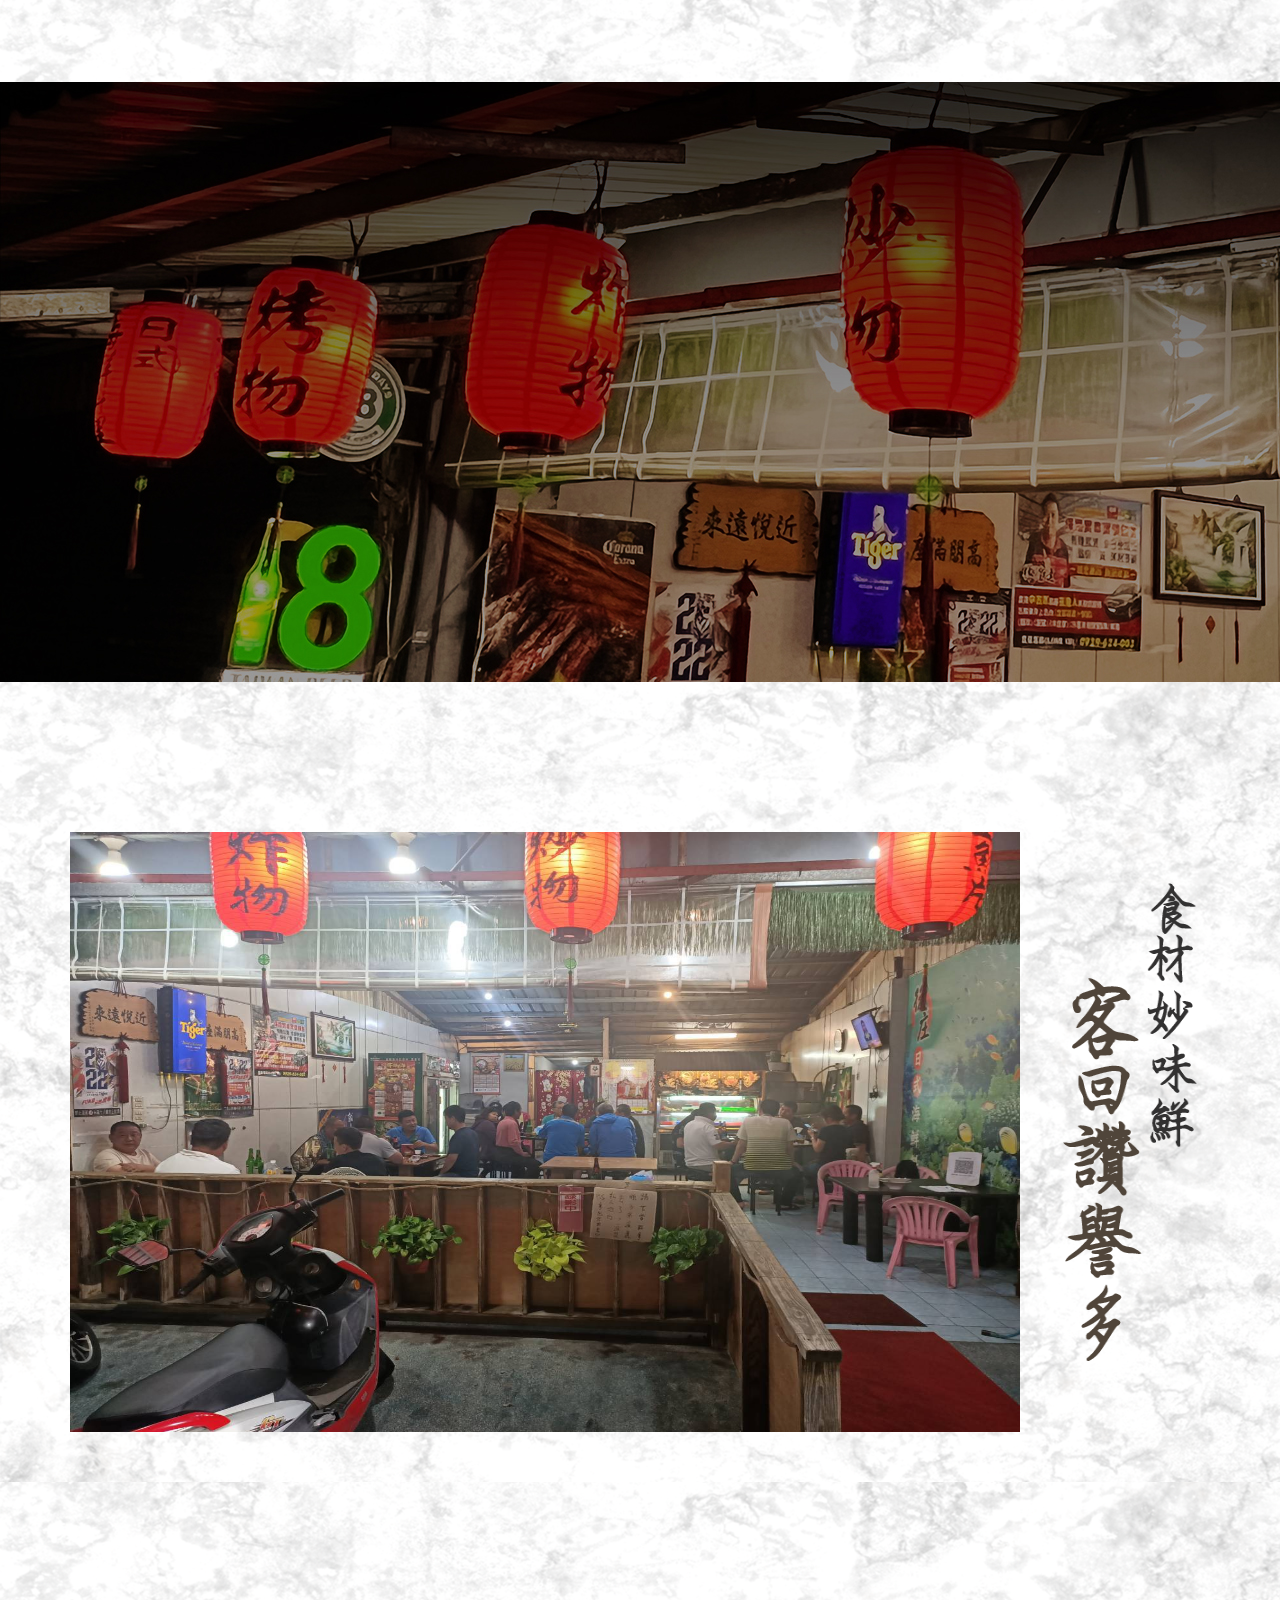
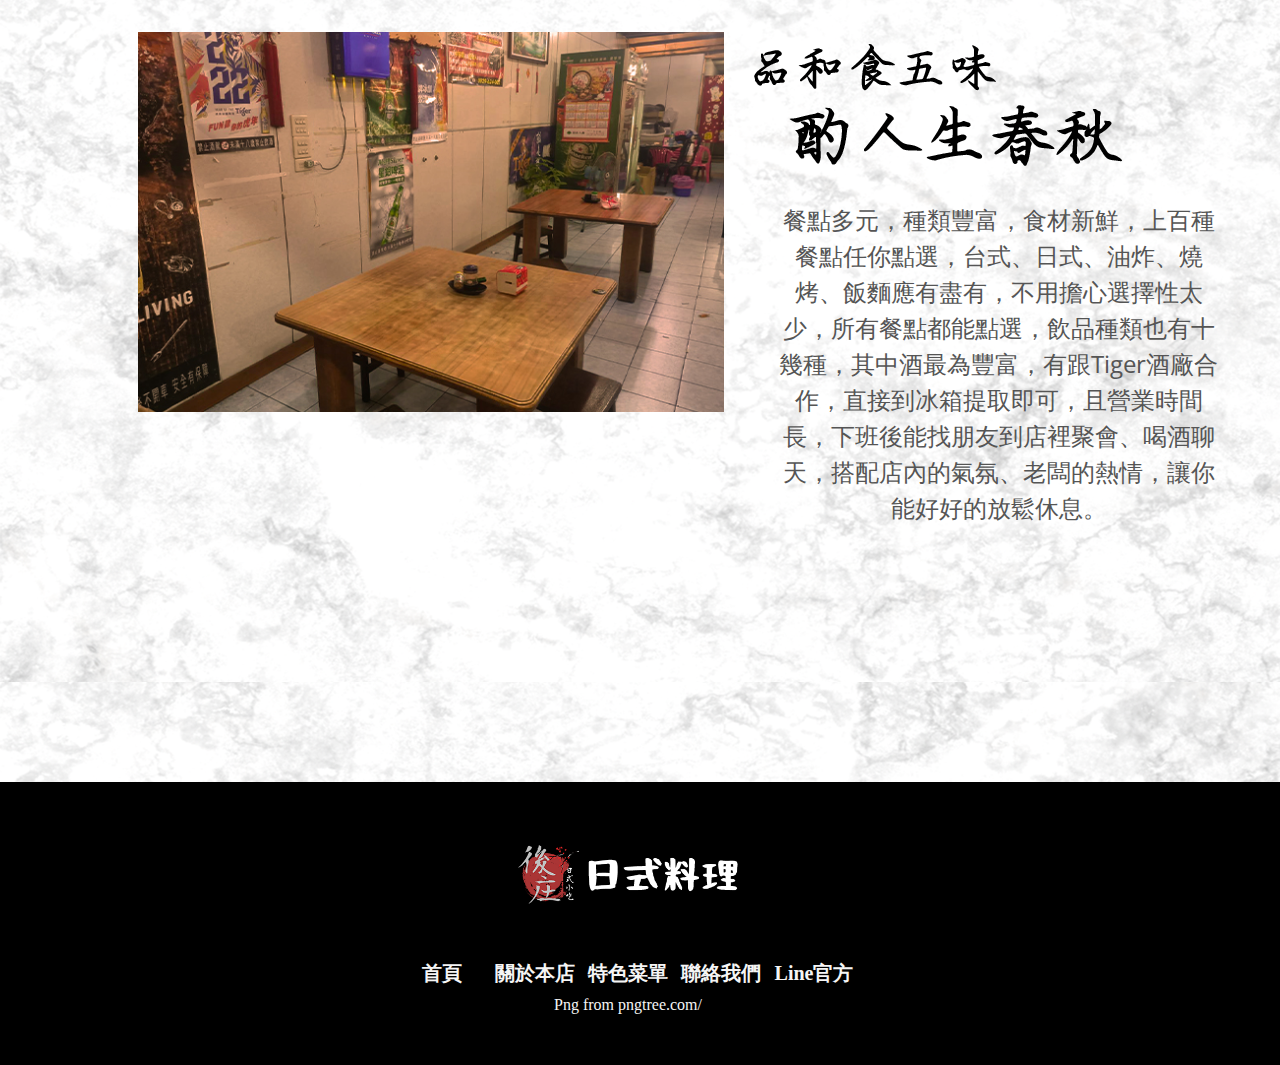
==== commit 237cfc11: "Update about.html" ====
--- a/about.html
+++ b/about.html
@@ -37,7 +37,7 @@
     <nav class="navbar navbar-expand-lg bg-dark navbar-light sticky-top p-0 animate__animated animate__fadeIn"
         style="position: sticky; top: 0; z-index:999;  width: 100%;">
         <a href="index.html" class="navbar-brand d-flex align-items-center px-4 px-lg-5">
-            <img class="logo" src="img/logo.PNG" alt="">
+            <img class="logo" src="img/logo.png" alt="">
             <h2 class="m-0 text-light izfont">日式料理</h2>
         </a>
         <button type="button" class="navbar-toggler me-4" data-bs-toggle="collapse" data-bs-target="#navbarCollapse">
@@ -210,4 +210,4 @@
     </div>
 </body>
 
-</html>+</html>
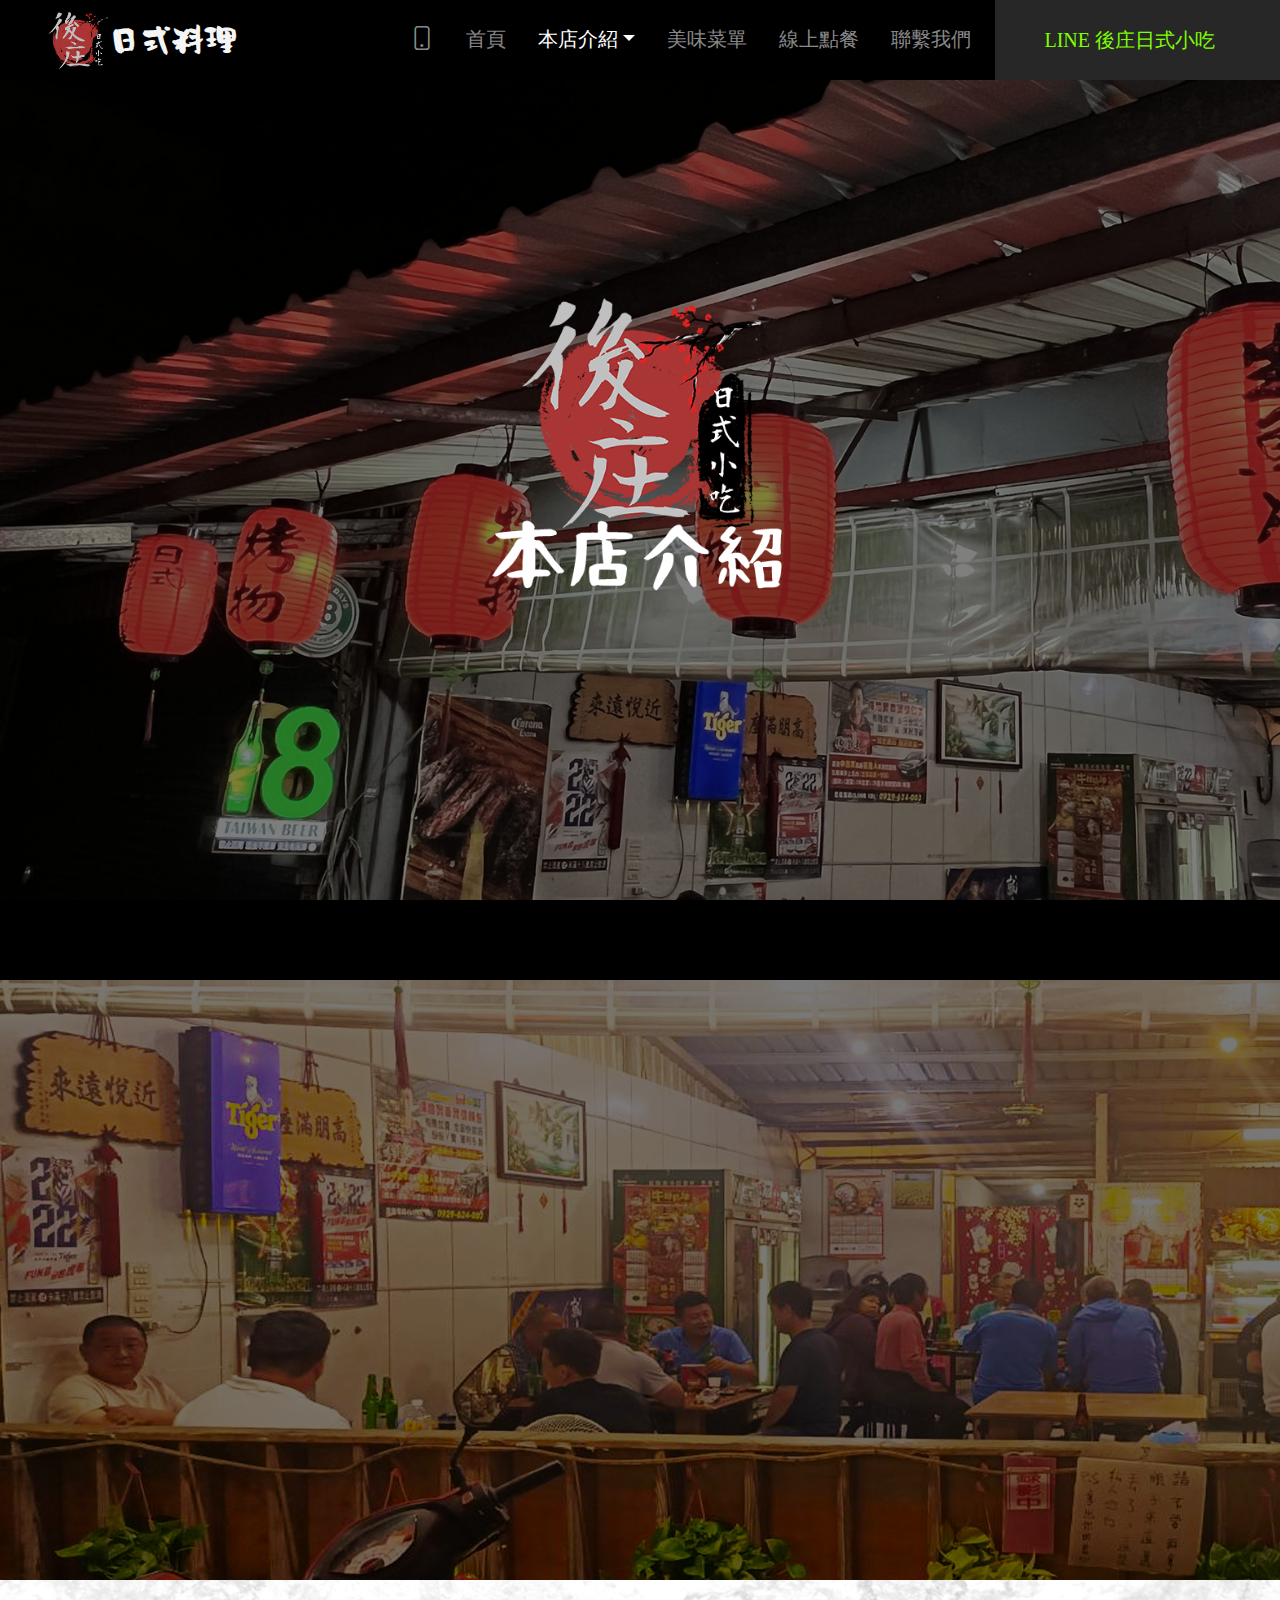
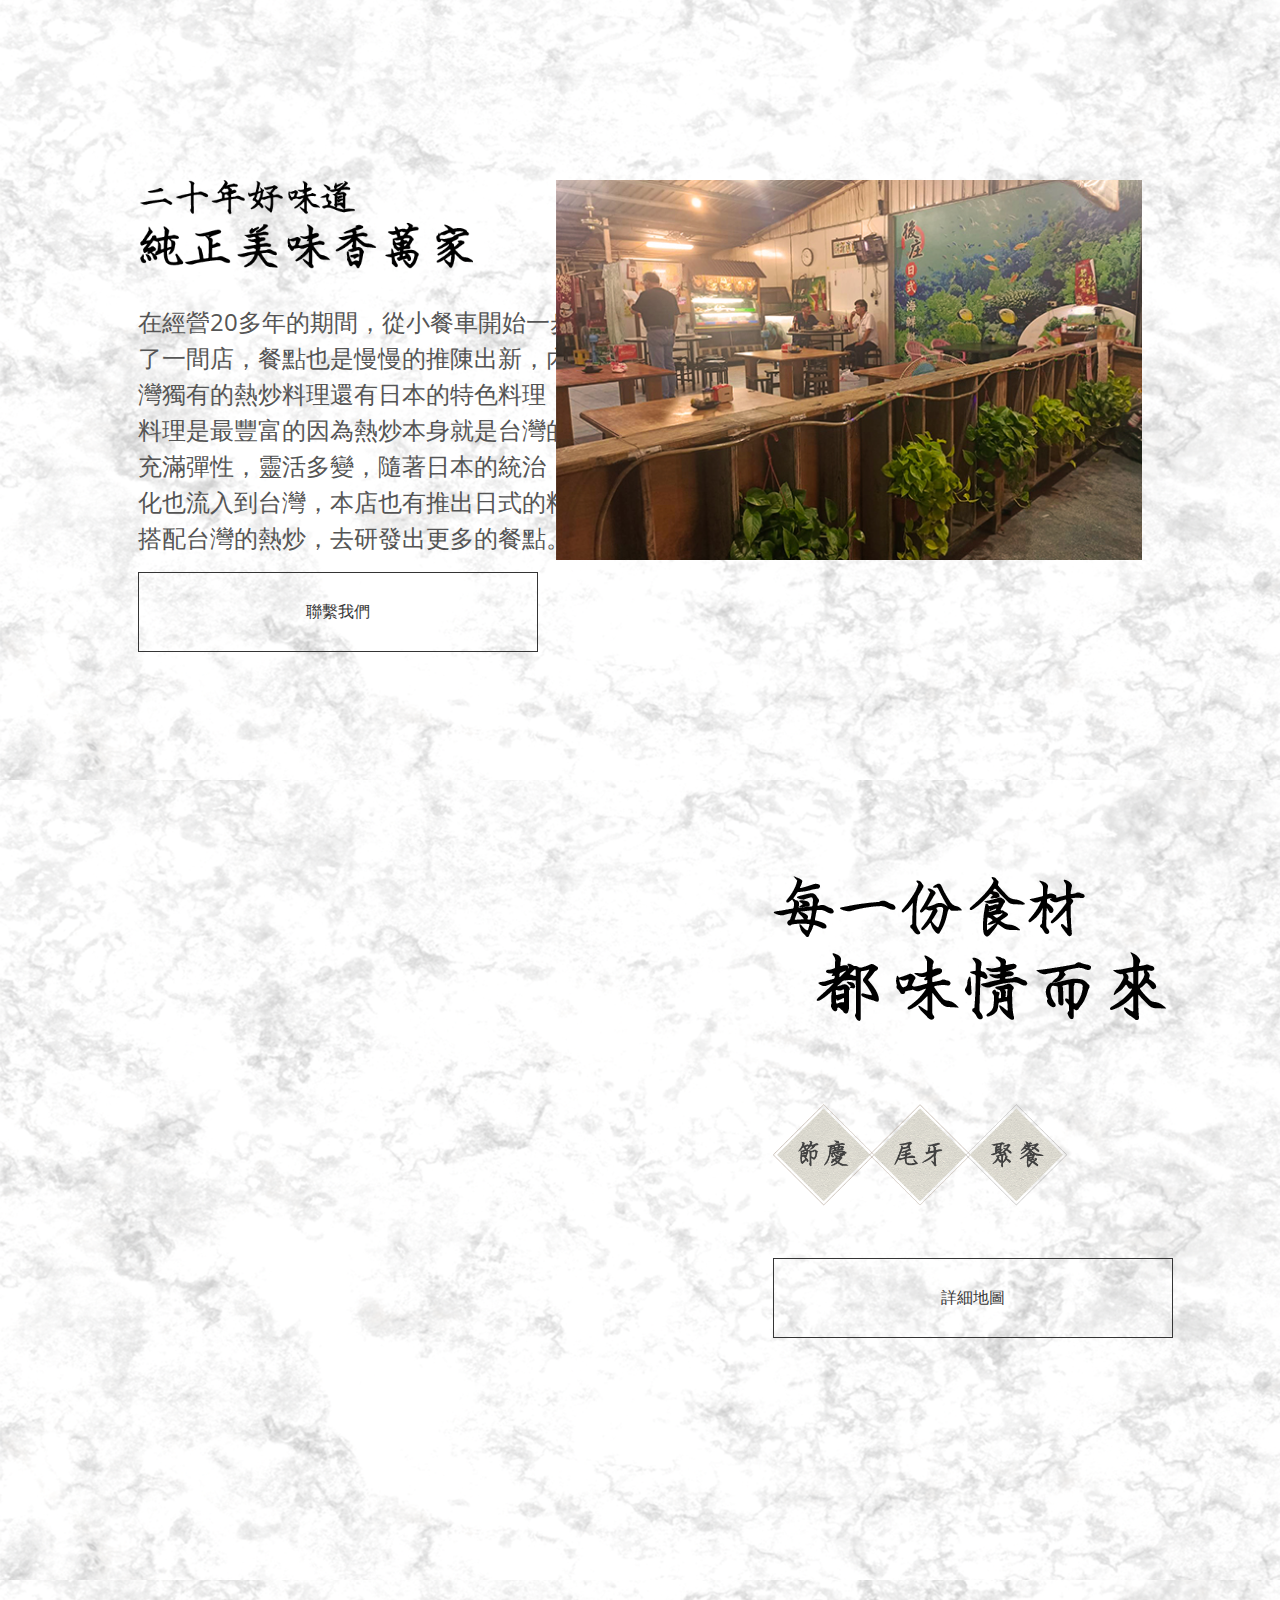
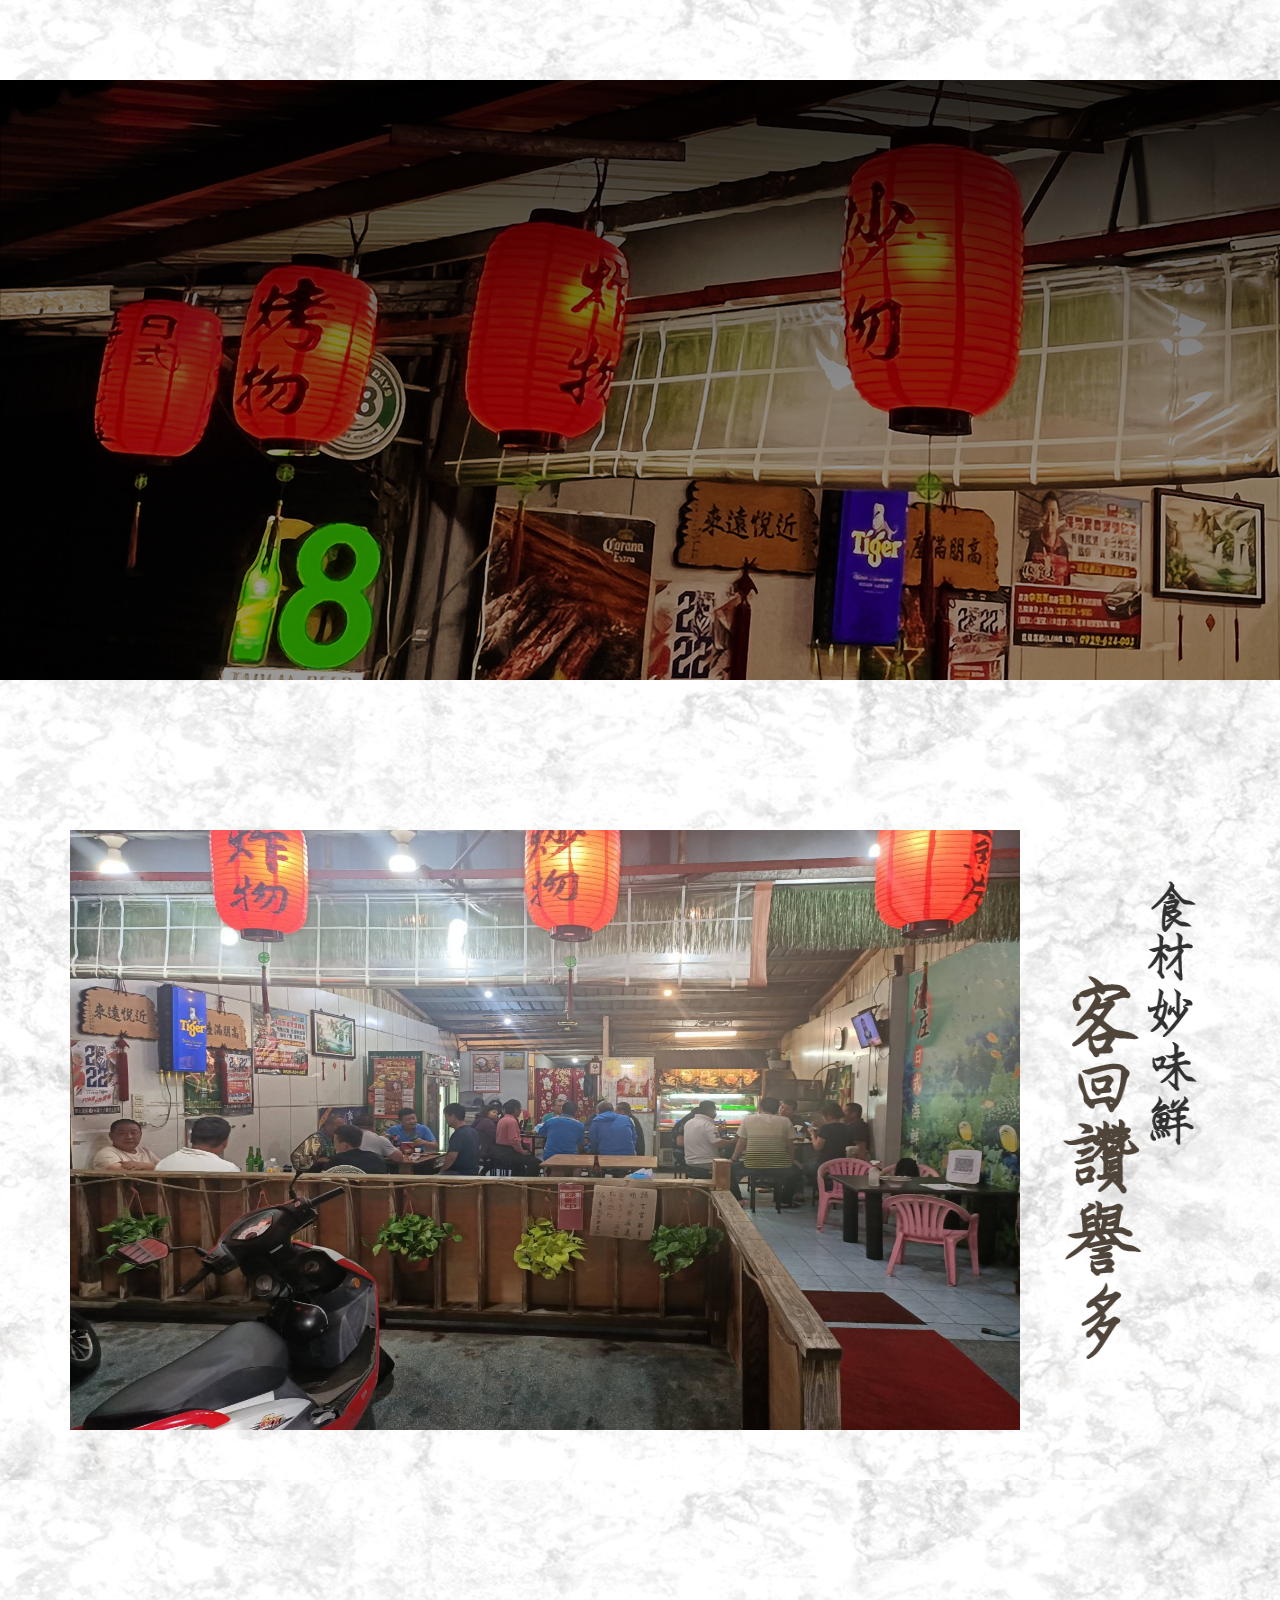
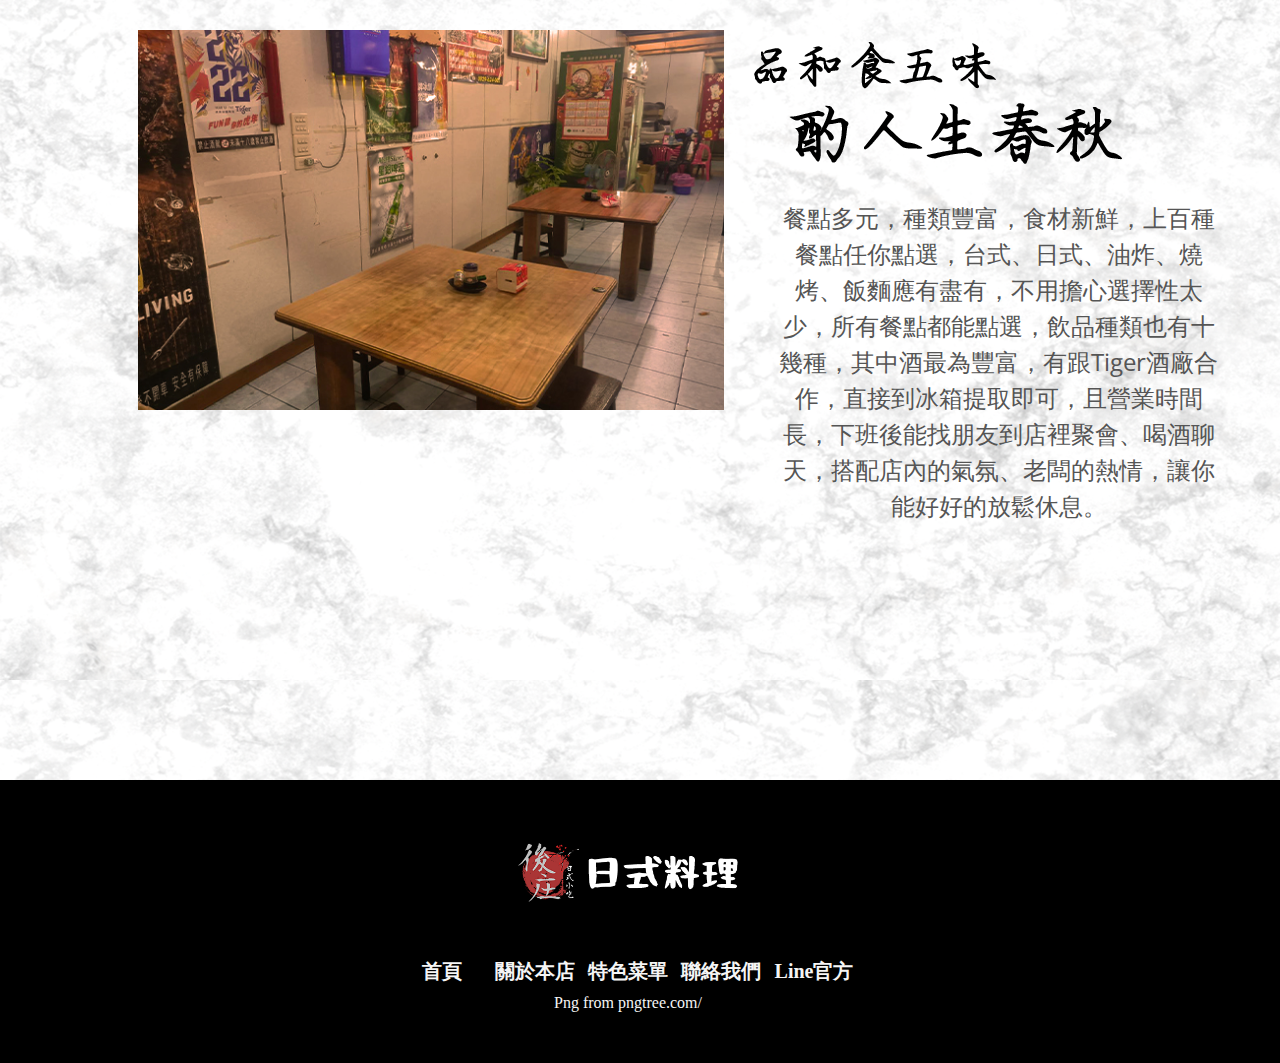
==== commit d7e9816c: "Add files via upload" ====
--- a/about.html
+++ b/about.html
@@ -34,7 +34,7 @@
 <body class="bg-dark">
     <!-- Spinner Start -->
 
-    <nav class="navbar navbar-expand-lg bg-dark navbar-light sticky-top p-0 animate__animated animate__fadeIn"
+    <nav class="navbar navbar-expand-lg bg-dark  navbar-dark  sticky-top p-0 animate__animated animate__fadeIn"
         style="position: sticky; top: 0; z-index:999;  width: 100%;">
         <a href="index.html" class="navbar-brand d-flex align-items-center px-4 px-lg-5">
             <img class="logo" src="img/logo.png" alt="">
@@ -210,4 +210,4 @@
     </div>
 </body>
 
-</html>
+</html>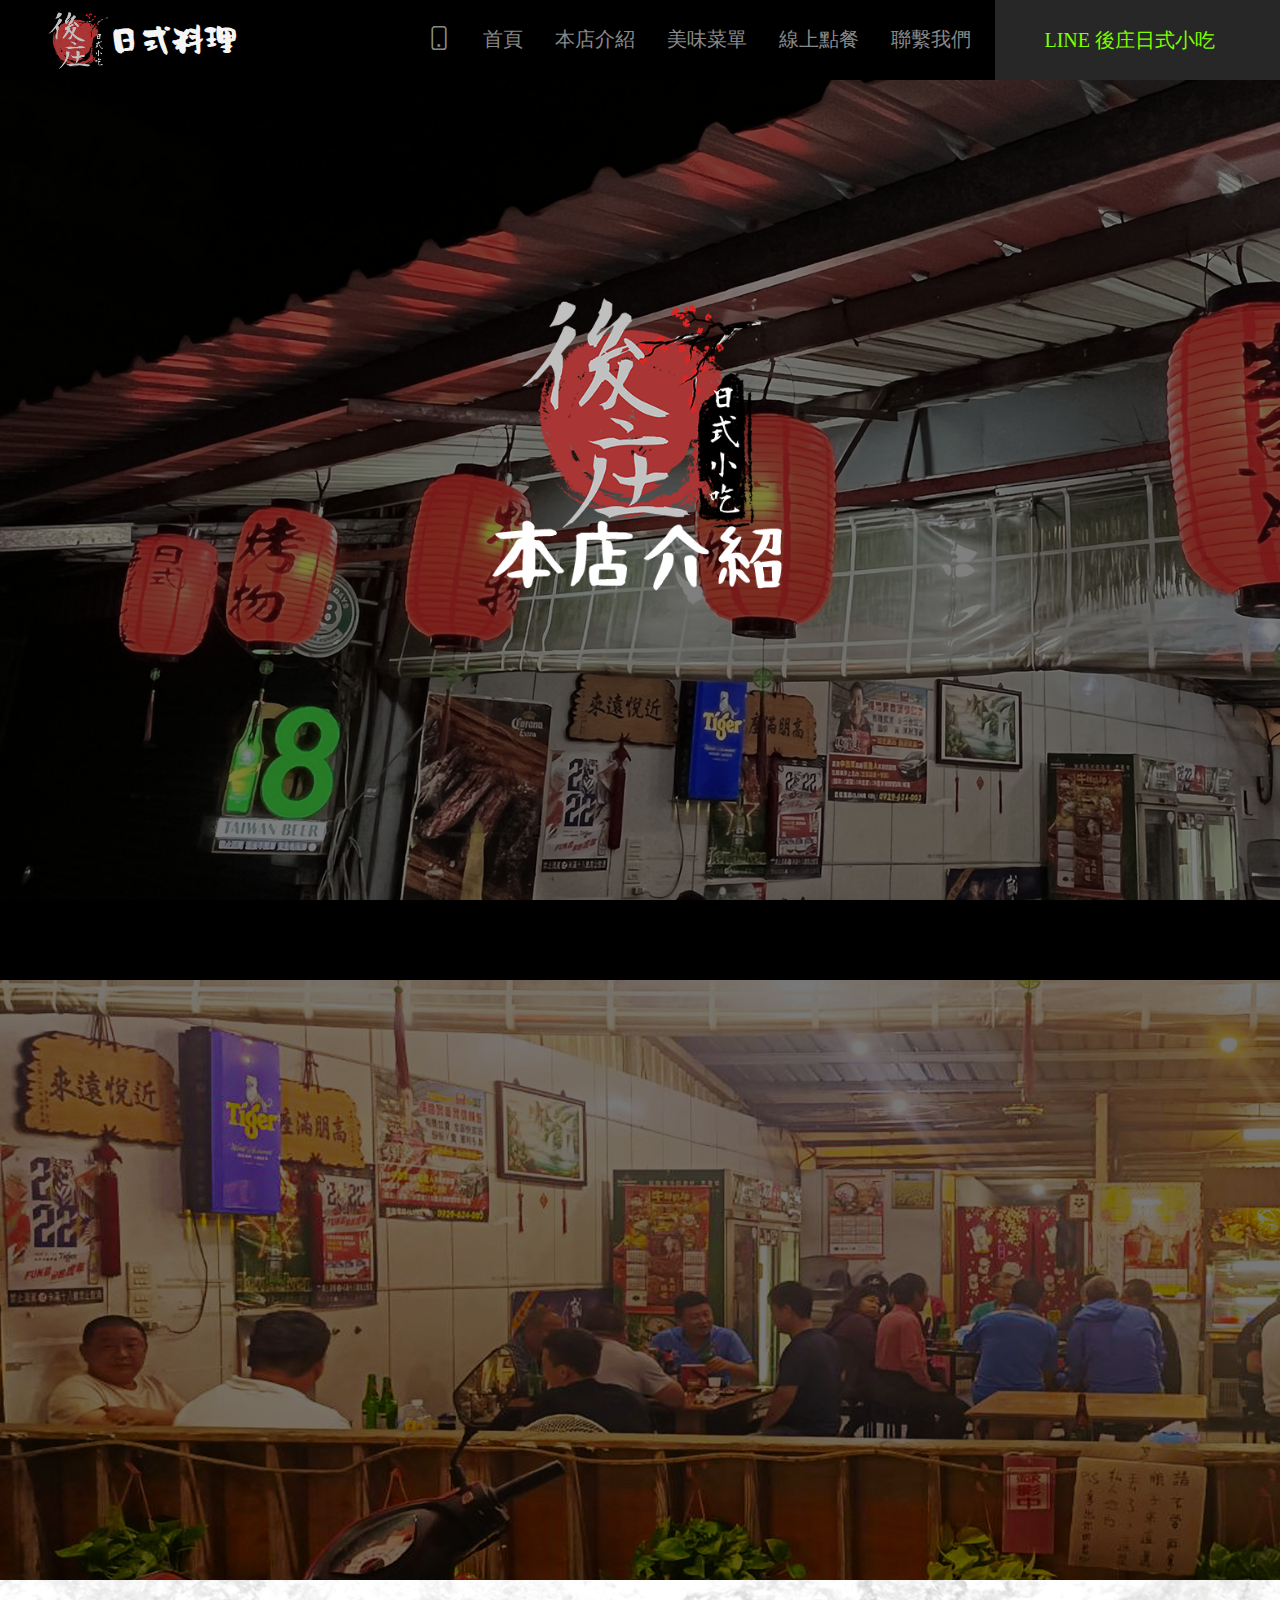
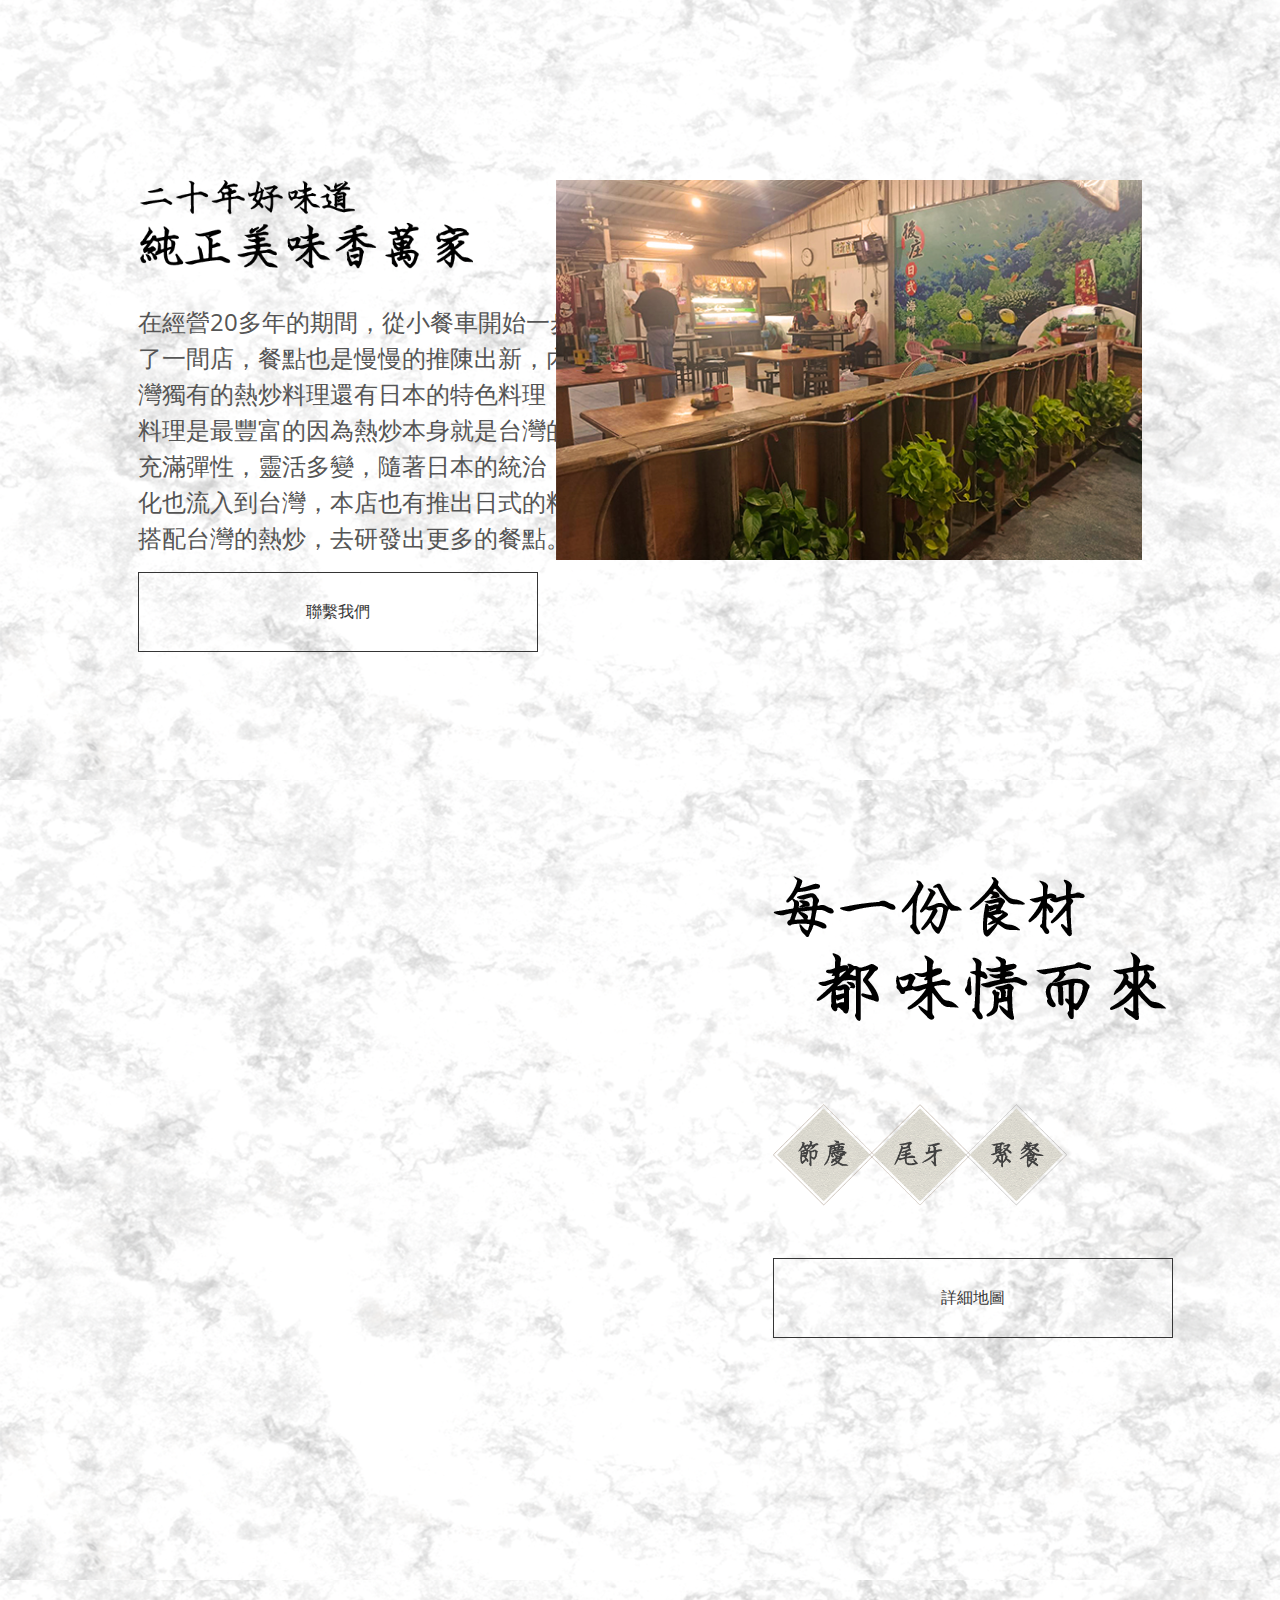
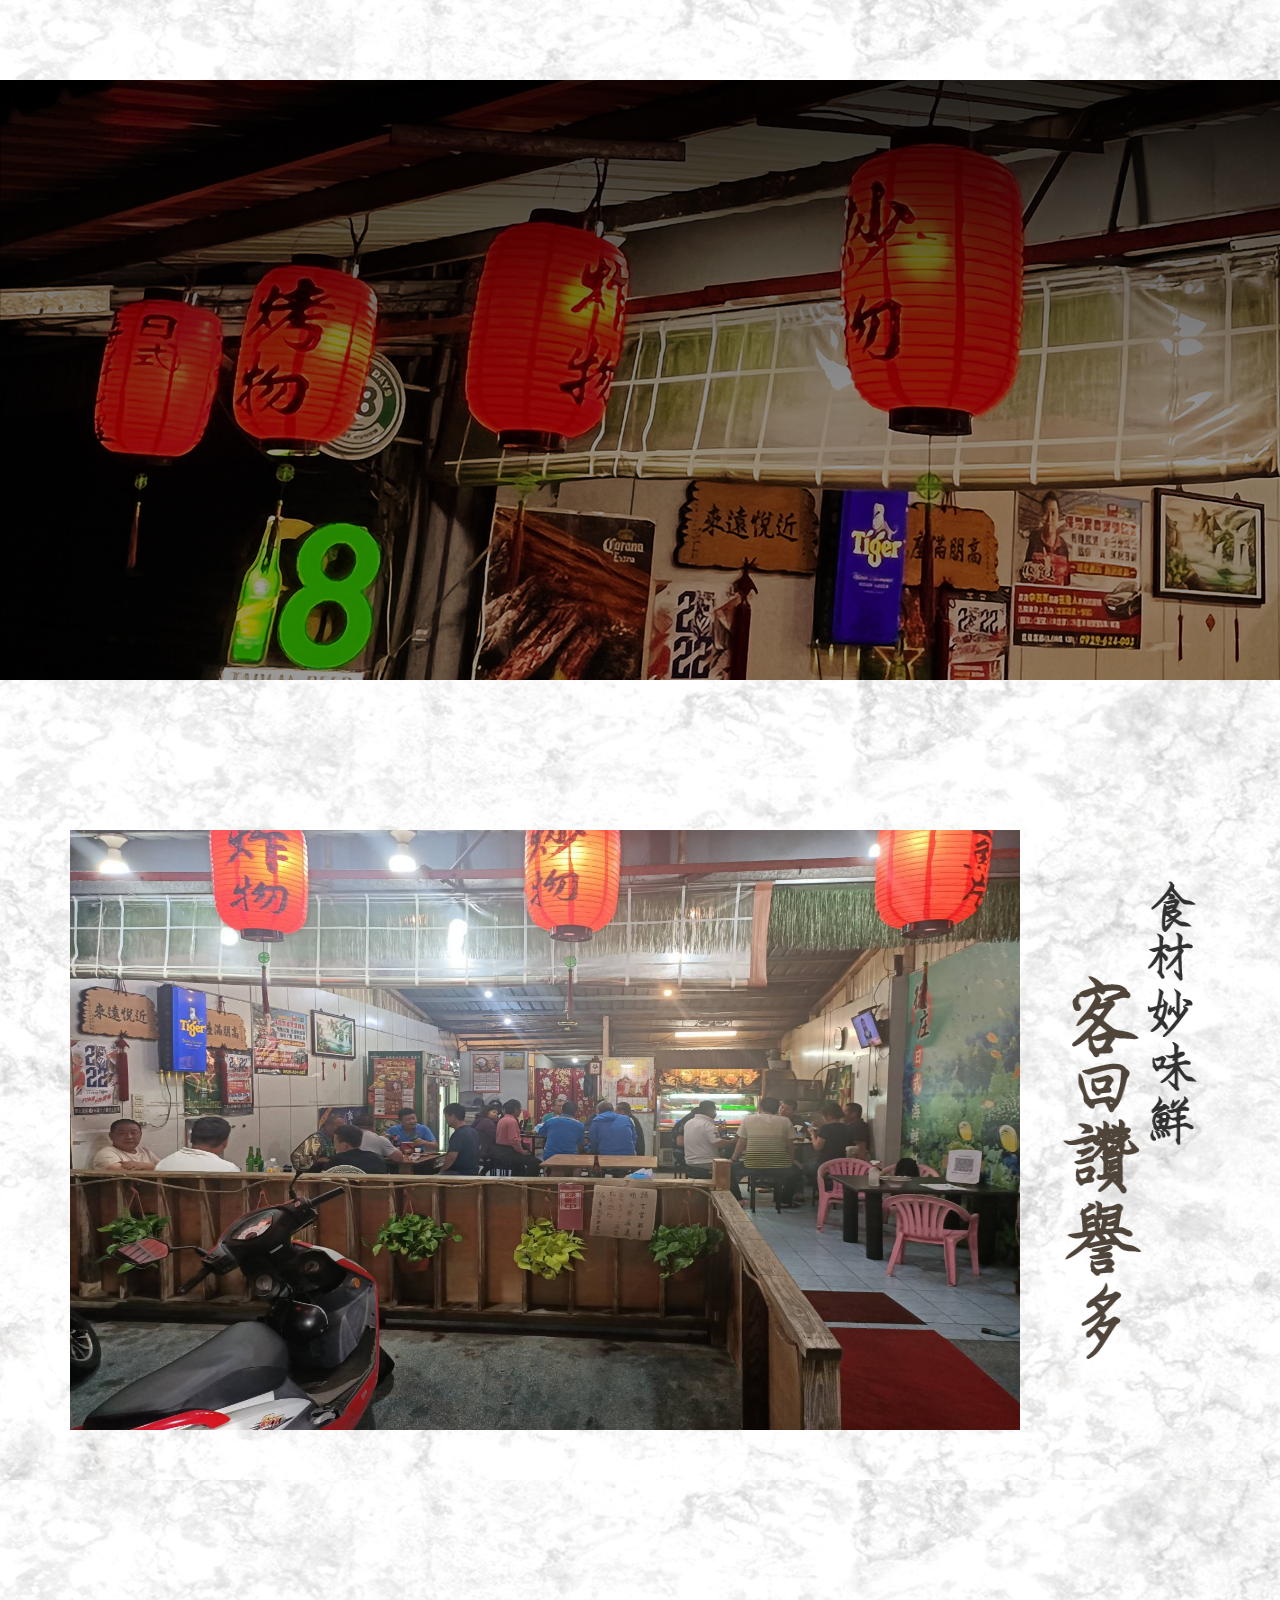
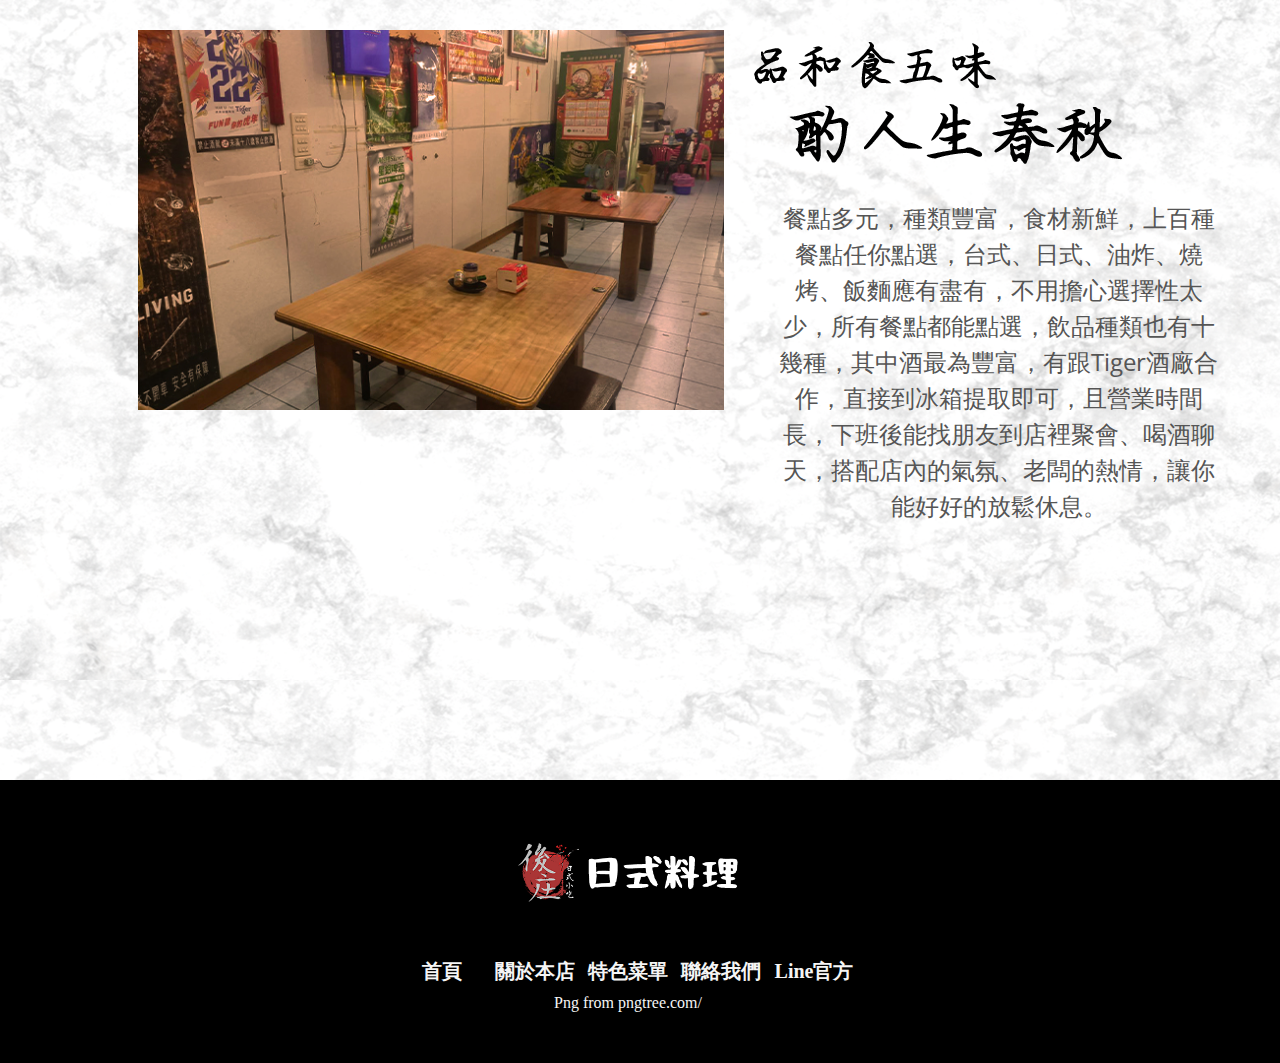
==== commit 681f4353: "Add files via upload" ====
--- a/about.html
+++ b/about.html
@@ -5,29 +5,20 @@
     <meta charset="utf-8">
     <title>後庄日式料理</title>
     <meta content="width=device-width, initial-scale=1.0" name="viewport">
-    <meta content="" name="keywords">
-    <meta content="" name="description">
+    <meta content="後庄日式料理" name="keywords">
 
-    <!-- Google Web Fonts -->
+    <!-- Google字體 -->
     <link rel="preconnect" href="https://fonts.googleapis.com">
     <link rel="preconnect" href="https://fonts.gstatic.com" crossorigin>
-    <link
-        href="https://fonts.googleapis.com/css2?family=Open+Sans:wght@400;500&family=Roboto:wght@500;700;900&display=swap"
+    <link href="https://fonts.googleapis.com/css2?family=Open+Sans:wght@400;500&family=Roboto:wght@500;700;900&display=swap"
         rel="stylesheet">
-
     <!-- Icon Font Stylesheet -->
     <link href="https://cdn.jsdelivr.net/npm/bootstrap-icons@1.4.1/font/bootstrap-icons.css" rel="stylesheet">
     <link href="https://unpkg.com/aos@2.3.1/dist/aos.css" rel="stylesheet">
+    <link href="lib/animate/animate.min.css" rel="stylesheet">
 
-    <!-- Libraries Stylesheet -->
-    <link href="lib/animate/animate.min.css" rel="stylesheet">
-    <link href="lib/owlcarousel/assets/owl.carousel.min.css" rel="stylesheet">
-    <link href="lib/lightbox/css/lightbox.min.css" rel="stylesheet">
-
-    <!-- Customized Bootstrap Stylesheet -->
+    <!-- Bootstrap -->
     <link href="css/bootstrap.min.css" rel="stylesheet">
-
-    <!-- Template Stylesheet -->
     <link href="css/style.css" rel="stylesheet">
 </head>
 
@@ -49,20 +40,13 @@
                     onclick="window.open('about.html','_blank','top=100,left=200,width=390,height=700')"
                     class="nav-item nav-link phone-fonts" style="font-size: 1.5rem; margin-top: -4px;"><i
                         class="bi bi-phone"></i></a>
-                <a href="index.html" class=" nav-link offont">首頁</a>
-                <div class="nav-item dropdown">
-                    <a href="about.html" class="nav-link active dropdown-toggle offont"
-                        data-bs-toggle="dropdown">本店介紹</a>
-                    <div class="dropdown-menu fade-up m-0">
-                        <a href="#history" class="dropdown-item  offont">歷史/時間</a>
-                        <hr>
-                        <a href="#discribe" class="dropdown-item  offont">本店介紹</a>
-                    </div>
-                </div>
-                <a href="food.html" class="nav-link offont">美味菜單</a>
+                <a href="index.html" class="nav-item  nav-link offont">首頁</a>
+                <a href="about.html" class="nav-item nav-link offont" >本店介紹</a>
+                <a href="food.html" class="nav-item nav-link offont">美味菜單</a>
                 <a href="olmenu.html" class="nav-item nav-link offont">線上點餐</a>
-                <a href="contact.html" class="nav-link offont">聯繫我們</a>
+                <a href="contact.html" class="nav-item nav-link offont">聯繫我們</a>
             </div>
+        </div>
             <a target="_blank" href="https://liff.line.me/1645278921-kWRPP32q/?acco untId=495uwaus"
                 class="btn btn-primary py-4 px-lg-5 d-none d-lg-block offont" style="color: chartreuse;">LINE 後庄日式小吃<i
                     class="fa fa-arrow-right ms-3" style="color: chartreuse;"></i></a>
@@ -193,15 +177,7 @@
     <!-- JavaScript Libraries -->
     <script src="https://code.jquery.com/jquery-3.4.1.min.js"></script>
     <script src="https://cdn.jsdelivr.net/npm/bootstrap@5.0.0/dist/js/bootstrap.bundle.min.js"></script>
-    <script src="lib/wow/wow.min.js"></script>
-    <script src="lib/easing/easing.min.js"></script>
-    <script src="lib/waypoints/waypoints.min.js"></script>
-    <script src="lib/counterup/counterup.min.js"></script>
-    <script src="lib/owlcarousel/owl.carousel.min.js"></script>
-    <script src="lib/isotope/isotope.pkgd.min.js"></script>
-    <script src="lib/lightbox/js/lightbox.min.js"></script>
     <script src="https://unpkg.com/aos@2.3.1/dist/aos.js"></script>
-
     <!-- Template Javascript -->
     <script>
         AOS.init();
--- a/css/style.css
+++ b/css/style.css
@@ -213,7 +213,9 @@
     width: 600px;
     text-align: center;
 }
-
+.newimg{
+    width: 400px;
+}
 .i-sec-h1-2{
     position: absolute; bottom: -1600px; right: 0px; font-size: 25px; width: 600px;
 }
